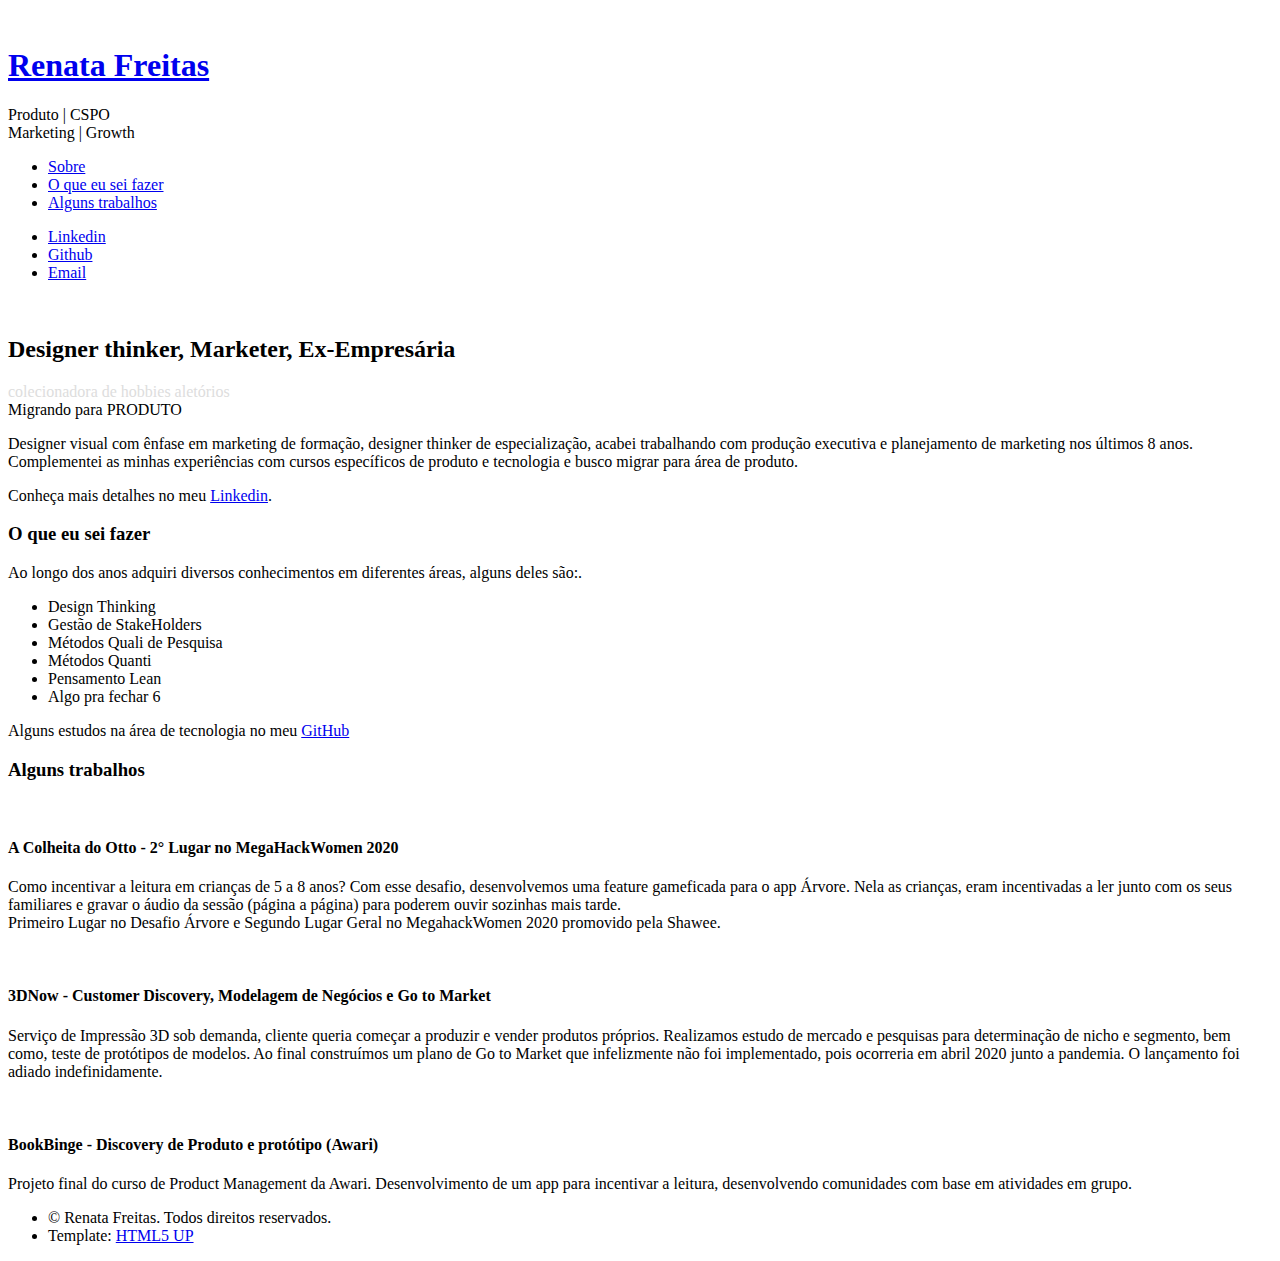
==== index.html @ d5bf0dd3 "Update index.html" ====
<!DOCTYPE HTML>
<!--
	Read Only by HTML5 UP
	html5up.net | @ajlkn
	Free for personal and commercial use under the CCA 3.0 license (html5up.net/license)
-->
<html>
	<head>
		<title>Renata de Freitas</title>
		<meta charset="utf-8" />
		<meta name="viewport" content="width=device-width, initial-scale=1, user-scalable=no" />
		<link rel="stylesheet" href="assets/css/main.css" />
	</head>
	<body class="is-preload">

		<!-- Header -->
			<section id="header">
				<header>
					<span class="image avatar"><img src="https://github.com/reldefreitas.png" alt="" /></span>
					<h1 id="logo"><a href="#">Renata Freitas</a></h1>
					<p>Produto | CSPO<br />
					Marketing | Growth</p>
				</header>
				<nav id="nav">
					<ul>
						<li><a href="#one" class="active">Sobre</a></li>
						<li><a href="#two">O que eu sei fazer</a></li>
						<li><a href="#three">Alguns trabalhos</a></li>
						<!-- <li><a href="#four">Contact</a></li> -->
					</ul>
				</nav>
				<footer>
					<ul class="icons">
						<li><a href="https://linkedin.com/in/reldefreitas" target="_blank" class="icon brands fa-linkedin"><span class="label">Linkedin</span></a></li>
						<li><a href="https://github.com/reldefreitas/" target="_blank" class="icon brands fa-github"><span class="label">Github</span></a></li>
						<li><a href="malito:relde.freitas@gmail.com" target="_blank" class="icon solid fa-envelope"><span class="label">Email</span></a></li>
					</ul>
				</footer>
			</section>

		<!-- Wrapper -->
			<div id="wrapper">

				<!-- Main -->
					<div id="main">

						<!-- One -->
							<section id="one">
								<div class="image main" data-position="center">
									<img src="images/banner.jpg" alt="" />
								</div>
								<div class="container">
									<header class="major">
										<h2>Designer thinker, Marketer, Ex-Empresária</h2>
										<p><span style="color:#ddd">colecionadora de hobbies aletórios</span></br />
											Migrando para PRODUTO</p>
									</header>
									<p>Designer visual com ênfase em marketing de formação, designer thinker de especialização, acabei trabalhando com produção executiva e planejamento de marketing nos últimos 8 anos. Complementei as minhas experiências com cursos específicos de produto e tecnologia e busco migrar para área de produto.</p>
									<p>Conheça mais detalhes no meu <a href="http://linkedin.com/in/reldefreitas" target="_blank">Linkedin</a>.</p>
								</div>
							</section>

						<!-- Two -->
							<section id="two">
								<div class="container">
									<h3>O que eu sei fazer</h3>
									<p>Ao longo dos anos adquiri diversos conhecimentos em diferentes áreas, alguns deles são:.</p>
									<ul class="feature-icons">
										<li class="icon solid fa-brain">Design Thinking</li>
										<li class="icon solid fa-code-branch">Gestão de StakeHolders</li>
										<li class="icon solid fa-clipboard">Métodos Quali de Pesquisa</li>
										<li class="icon solid fa-chart-pie">Métodos Quanti</li>
										<li class="icon solid fa-bolt">Pensamento Lean</li>
										<li class="icon solid fa-dragon">Algo pra fechar 6</li>
									</ul>
									<p>Alguns estudos na área de tecnologia no meu <a href="http://github.com/reldefreitas/" target="_blank">GitHub</a></p>
								</div>
							</section>

						<!-- Three -->
							<section id="three">
								<div class="container">
									<h3>Alguns trabalhos</h3>
									<div class="features">
										<article>
											<a href="#" class="image"><img src="https://miro.medium.com/max/700/1*858djyFNL7Uaw40QQmUwOg.png" alt="" /></a>
											<div class="inner">
												<h4>A Colheita do Otto - 2° Lugar no MegaHackWomen 2020</h4>
												<p>Como incentivar a leitura em crianças de 5 a 8 anos? Com esse desafio, desenvolvemos uma feature gameficada para o app Árvore. Nela as crianças, eram incentivadas a ler junto com os seus familiares e gravar o áudio da sessão (página a página) para poderem ouvir sozinhas mais tarde. <br />
												Primeiro Lugar no Desafio Árvore e Segundo Lugar Geral no MegahackWomen 2020 promovido pela Shawee.
												</p>
											</div>
										</article>
										<article>
											<a href="#" class="image"><img src="images/3dnow.png" alt="" /></a>
											<div class="inner">
												<h4>3DNow - Customer Discovery, Modelagem de Negócios e Go to Market</h4>
												<p>Serviço de Impressão 3D sob demanda, cliente queria começar a produzir e vender produtos próprios. Realizamos estudo de mercado e pesquisas para determinação de nicho e segmento, bem como, teste de protótipos de modelos. Ao final construímos um plano de Go to Market que infelizmente não foi implementado, pois ocorreria em abril 2020 junto a pandemia. O lançamento foi adiado indefinidamente.</p>
											</div>
										</article>
										<article>
											<a href="#" class="image"><img src="images/bookbinge.png" alt="" /></a>
											<div class="inner">
												<h4>BookBinge - Discovery de Produto e protótipo (Awari) </h4>
												<p>Projeto final do curso de Product Management da Awari. Desenvolvimento de um app para incentivar a leitura, desenvolvendo comunidades com base em atividades em grupo.</p>
											</div>
										</article>
									</div>
								</div>
							</section>

						<!-- Four -->
							<section id="four">
							</section>



					</div>

				<!-- Footer -->
					<section id="footer">
						<div class="container">
							<ul class="copyright">
								<li>&copy; Renata Freitas. Todos direitos reservados.</li><li>Template: <a href="http://html5up.net">HTML5 UP</a></li>
							</ul>
						</div>
					</section>

			</div>

		<!-- Scripts -->
			<script src="assets/js/jquery.min.js"></script>
			<script src="assets/js/jquery.scrollex.min.js"></script>
			<script src="assets/js/jquery.scrolly.min.js"></script>
			<script src="assets/js/browser.min.js"></script>
			<script src="assets/js/breakpoints.min.js"></script>
			<script src="assets/js/util.js"></script>
			<script src="assets/js/main.js"></script>

	</body>
</html>
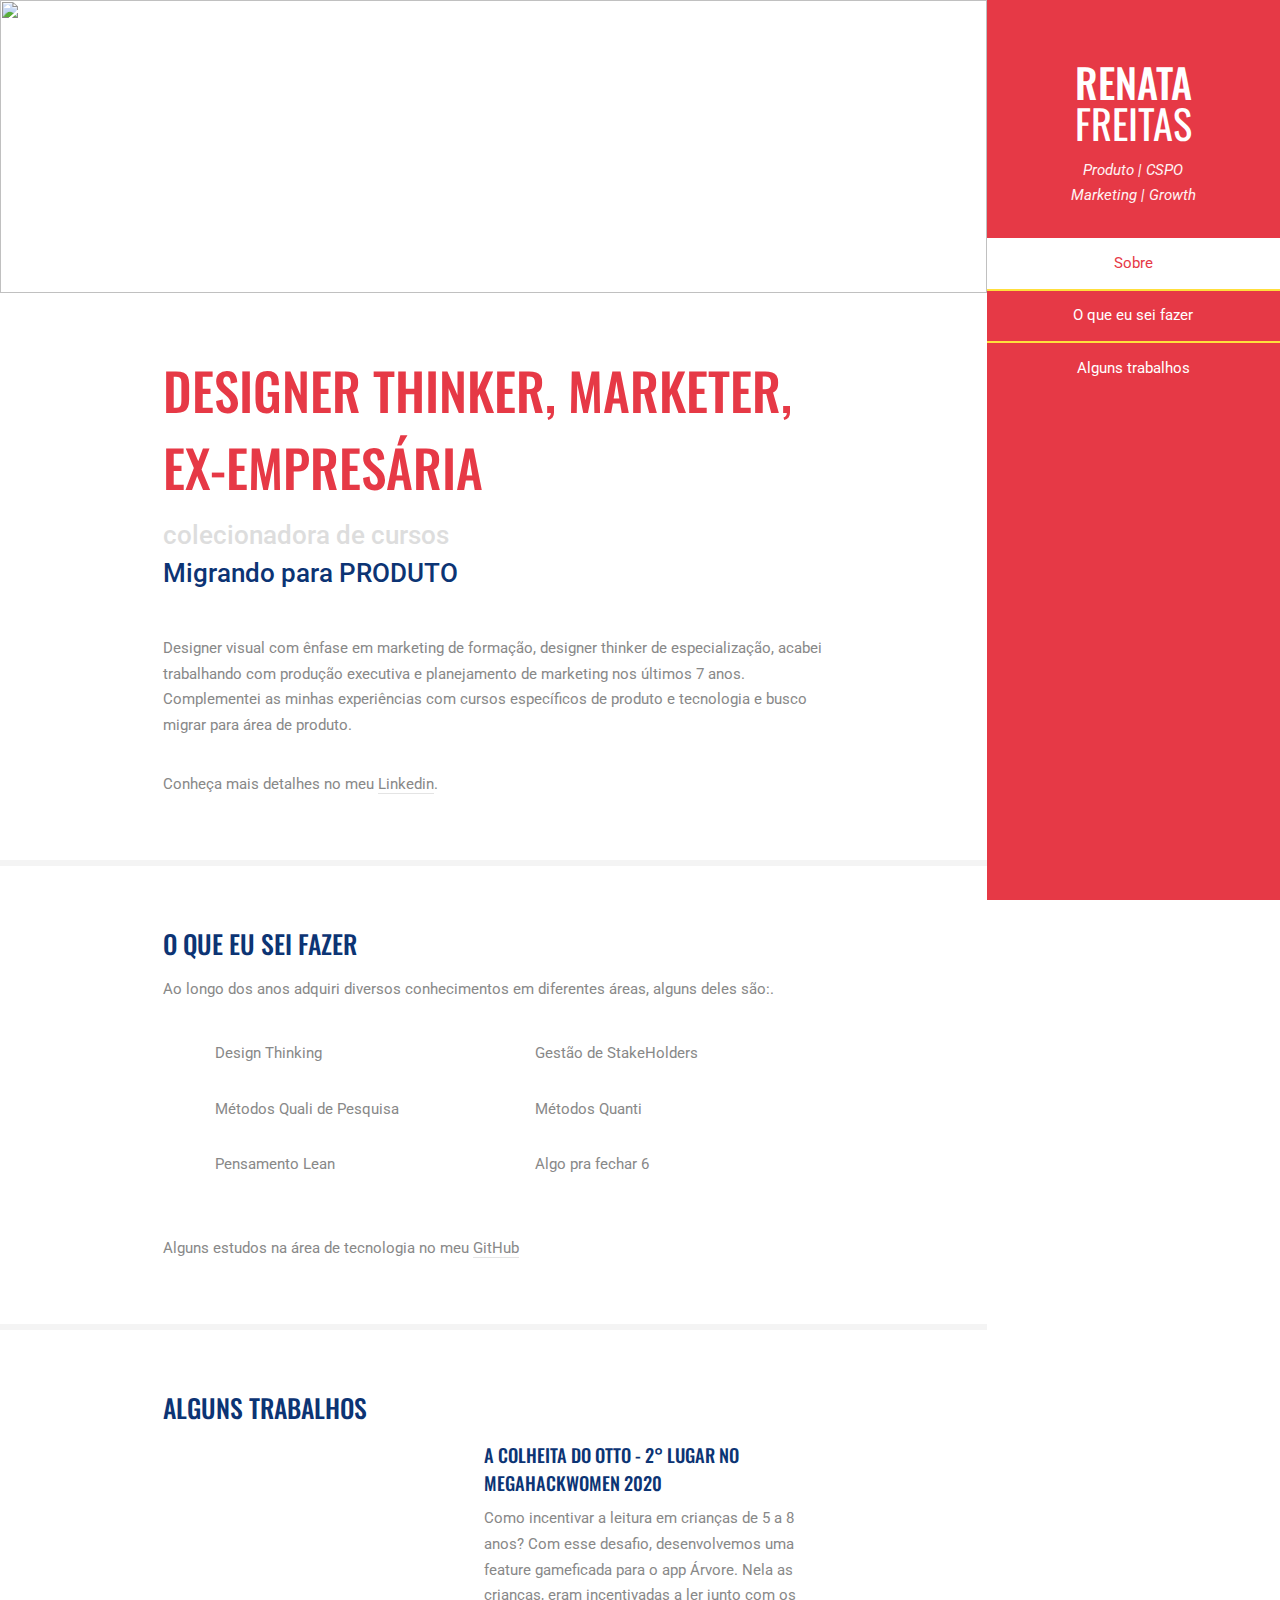
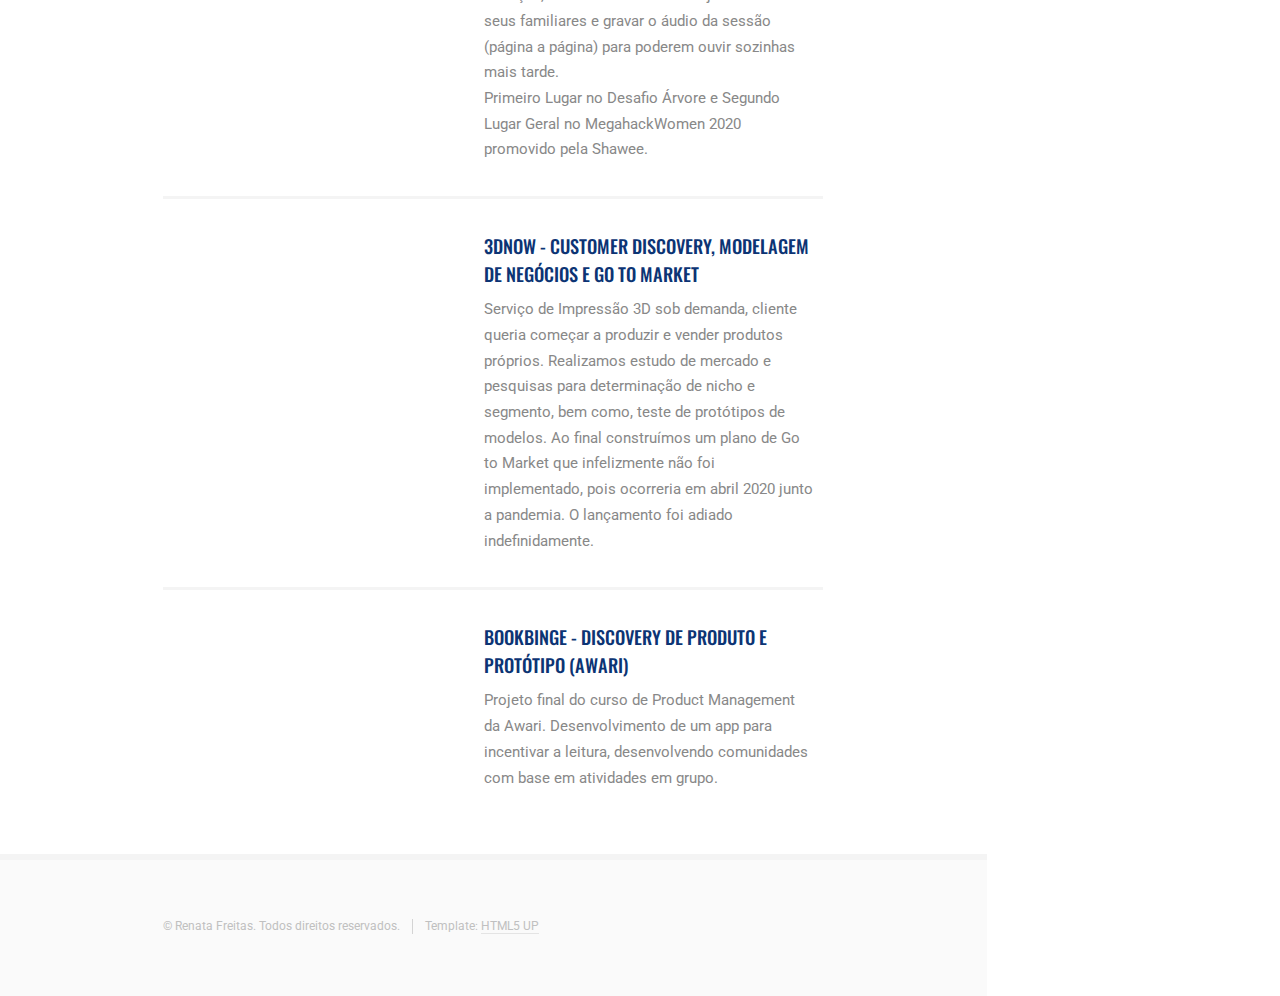
==== commit bf68a34f: "Typografia e Cores" ====
--- a/index.html
+++ b/index.html
@@ -17,7 +17,7 @@
 			<section id="header">
 				<header>
 					<span class="image avatar"><img src="https://github.com/reldefreitas.png" alt="" /></span>
-					<h1 id="logo"><a href="#">Renata Freitas</a></h1>
+					<h1 id="logo">Renata <span>Freitas</span></h1>
 					<p>Produto | CSPO<br />
 					Marketing | Growth</p>
 				</header>
@@ -52,10 +52,10 @@
 								<div class="container">
 									<header class="major">
 										<h2>Designer thinker, Marketer, Ex-Empresária</h2>
-										<p><span style="color:#ddd">colecionadora de hobbies aletórios</span></br />
+										<p><span>colecionadora de cursos</span></br />
 											Migrando para PRODUTO</p>
 									</header>
-									<p>Designer visual com ênfase em marketing de formação, designer thinker de especialização, acabei trabalhando com produção executiva e planejamento de marketing nos últimos 8 anos. Complementei as minhas experiências com cursos específicos de produto e tecnologia e busco migrar para área de produto.</p>
+									<p>Designer visual com ênfase em marketing de formação, designer thinker de especialização, acabei trabalhando com produção executiva e planejamento de marketing nos últimos 7 anos. Complementei as minhas experiências com cursos específicos de produto e tecnologia e busco migrar para área de produto.</p>
 									<p>Conheça mais detalhes no meu <a href="http://linkedin.com/in/reldefreitas" target="_blank">Linkedin</a>.</p>
 								</div>
 							</section>
--- a/assets/css/main.css
+++ b/assets/css/main.css
@@ -0,0 +1,3330 @@
+@import url("fontawesome-all.min.css");
+@import url('https://fonts.googleapis.com/css2?family=Roboto:ital,wght@0,400;0,500;1,400&display=swap');
+@import url('https://fonts.googleapis.com/css2?family=Oswald:wght@400;500&display=swap');
+
+/*
+	Read Only by HTML5 UP
+	html5up.net | @ajlkn
+	Free for personal and commercial use under the CCA 3.0 license (html5up.net/license)
+*/
+
+html, body, div, span, applet, object,
+iframe, h1, h2, h3, h4, h5, h6, p, blockquote,
+pre, a, abbr, acronym, address, big, cite,
+code, del, dfn, em, img, ins, kbd, q, s, samp,
+small, strike, strong, sub, sup, tt, var, b,
+u, i, center, dl, dt, dd, ol, ul, li, fieldset,
+form, label, legend, table, caption, tbody,
+tfoot, thead, tr, th, td, article, aside,
+canvas, details, embed, figure, figcaption,
+footer, header, hgroup, menu, nav, output, ruby,
+section, summary, time, mark, audio, video {
+	margin: 0;
+	padding: 0;
+	border: 0;
+	font-size: 100%;
+	font: inherit;
+	vertical-align: baseline;}
+
+article, aside, details, figcaption, figure,
+footer, header, hgroup, menu, nav, section {
+	display: block;}
+
+body {
+	line-height: 1;
+}
+
+ol, ul {
+	list-style: none;
+}
+
+blockquote, q {
+	quotes: none;
+}
+
+	blockquote:before, blockquote:after, q:before, q:after {
+		content: '';
+		content: none;
+	}
+
+table {
+	border-collapse: collapse;
+	border-spacing: 0;
+}
+
+body {
+	-webkit-text-size-adjust: none;
+}
+
+mark {
+	background-color: transparent;
+	color: inherit;
+}
+
+input::-moz-focus-inner {
+	border: 0;
+	padding: 0;
+}
+
+input, select, textarea {
+	-moz-appearance: none;
+	-webkit-appearance: none;
+	-ms-appearance: none;
+	appearance: none;
+}
+
+/* Basic */
+
+	html {
+		box-sizing: border-box;
+	}
+
+	*, *:before, *:after {
+		box-sizing: inherit;
+	}
+
+	body {
+		background: #fff;
+	}
+
+		body.is-preload *, body.is-preload *:before, body.is-preload *:after {
+			-moz-animation: none !important;
+			-webkit-animation: none !important;
+			-ms-animation: none !important;
+			animation: none !important;
+			-moz-transition: none !important;
+			-webkit-transition: none !important;
+			-ms-transition: none !important;
+			transition: none !important;
+		}
+
+	body, input, select, textarea {
+		color: #888;
+		font-family: "Roboto", sans-serif;
+		font-size: 16pt;
+		font-weight: 400;
+		line-height: 1.75em;
+	}
+
+	a {
+		-moz-transition: color 0.2s ease-in-out, border-color 0.2s ease-in-out;
+		-webkit-transition: color 0.2s ease-in-out, border-color 0.2s ease-in-out;
+		-ms-transition: color 0.2s ease-in-out, border-color 0.2s ease-in-out;
+		transition: color 0.2s ease-in-out, border-color 0.2s ease-in-out;
+		border-bottom: solid 1px #e4e4e4;
+		color: inherit;
+		text-decoration: none;
+	}
+
+		a:hover {
+			border-bottom-color: transparent;
+			color: #E63946 !important;
+		}
+
+	strong, b {
+		color: #777;
+		font-weight: 500;
+	}
+
+	em, i {
+		font-style: italic;
+	}
+
+	p {
+		margin: 0 0 2.25em 0;
+	}
+
+	h1, h2, h3, h4, h5, h6 {
+		color: #0C3474;
+		font-family: 'Oswald', sans-serif;
+		font-weight: 500;
+		text-transform: uppercase;
+		line-height: 1em;
+		margin: 0 0 0.5625em 0;
+	}
+
+		h1 a, h2 a, h3 a, h4 a, h5 a, h6 a {
+			border: 0;
+			color: inherit;
+			text-decoration: none;
+		}
+
+	h2 {
+		font-size: 2em;
+		line-height: 1.5em;
+	}
+
+	h3 {
+		font-size: 1.75em;
+		line-height: 1.5em;
+	}
+
+	h4 {
+		font-size: 1.25em;
+		line-height: 1.5em;
+	}
+
+	h5 {
+		font-size: 0.9em;
+		line-height: 1.5em;
+	}
+
+	h6 {
+		font-size: 0.7em;
+		line-height: 1.5em;
+	}
+
+	sub {
+		font-size: 0.8em;
+		position: relative;
+		top: 0.5em;
+	}
+
+	sup {
+		font-size: 0.8em;
+		position: relative;
+		top: -0.5em;
+	}
+
+	hr {
+		border: 0;
+		border-bottom: solid 2px #f4f4f4;
+		margin: 2.25em 0;
+	}
+
+		hr.major {
+			margin: 3.375em 0;
+		}
+
+	blockquote {
+		border-left: solid 8px #e4e4e4;
+		font-style: italic;
+		margin: 0 0 2.25em 0;
+		padding: 0.5em 0 0.5em 2em;
+	}
+
+	code {
+		background: #555;
+		border-radius: 5px;
+		color: #fff;
+		font-family: "Source Code Pro", monospace;
+		font-size: 0.9em;
+		margin: 0 0.25em;
+		padding: 0.25em 0.65em;
+	}
+
+	pre {
+		font-family: "Source Code Pro", monospace;
+		font-size: 0.9em;
+		margin: 0 0 2.25em 0;
+	}
+
+		pre code {
+			-webkit-overflow-scrolling: touch;
+			display: block;
+			line-height: 1.5em;
+			overflow-x: auto;
+			padding: 1em 1.5em;
+		}
+
+	.align-left {
+		text-align: left;
+	}
+
+	.align-center {
+		text-align: center;
+	}
+
+	.align-right {
+		text-align: right;
+	}
+
+/* Row */
+
+	.row {
+		display: flex;
+		flex-wrap: wrap;
+		box-sizing: border-box;
+		align-items: stretch;
+	}
+
+		.row > * {
+			box-sizing: border-box;
+		}
+
+		.row.gtr-uniform > * > :last-child {
+			margin-bottom: 0;
+		}
+
+		.row.aln-left {
+			justify-content: flex-start;
+		}
+
+		.row.aln-center {
+			justify-content: center;
+		}
+
+		.row.aln-right {
+			justify-content: flex-end;
+		}
+
+		.row.aln-top {
+			align-items: flex-start;
+		}
+
+		.row.aln-middle {
+			align-items: center;
+		}
+
+		.row.aln-bottom {
+			align-items: flex-end;
+		}
+
+		.row > .imp {
+			order: -1;
+		}
+
+		.row > .col-1 {
+			width: 8.33333%;
+		}
+
+		.row > .off-1 {
+			margin-left: 8.33333%;
+		}
+
+		.row > .col-2 {
+			width: 16.66667%;
+		}
+
+		.row > .off-2 {
+			margin-left: 16.66667%;
+		}
+
+		.row > .col-3 {
+			width: 25%;
+		}
+
+		.row > .off-3 {
+			margin-left: 25%;
+		}
+
+		.row > .col-4 {
+			width: 33.33333%;
+		}
+
+		.row > .off-4 {
+			margin-left: 33.33333%;
+		}
+
+		.row > .col-5 {
+			width: 41.66667%;
+		}
+
+		.row > .off-5 {
+			margin-left: 41.66667%;
+		}
+
+		.row > .col-6 {
+			width: 50%;
+		}
+
+		.row > .off-6 {
+			margin-left: 50%;
+		}
+
+		.row > .col-7 {
+			width: 58.33333%;
+		}
+
+		.row > .off-7 {
+			margin-left: 58.33333%;
+		}
+
+		.row > .col-8 {
+			width: 66.66667%;
+		}
+
+		.row > .off-8 {
+			margin-left: 66.66667%;
+		}
+
+		.row > .col-9 {
+			width: 75%;
+		}
+
+		.row > .off-9 {
+			margin-left: 75%;
+		}
+
+		.row > .col-10 {
+			width: 83.33333%;
+		}
+
+		.row > .off-10 {
+			margin-left: 83.33333%;
+		}
+
+		.row > .col-11 {
+			width: 91.66667%;
+		}
+
+		.row > .off-11 {
+			margin-left: 91.66667%;
+		}
+
+		.row > .col-12 {
+			width: 100%;
+		}
+
+		.row > .off-12 {
+			margin-left: 100%;
+		}
+
+		.row.gtr-0 {
+			margin-top: 0;
+			margin-left: 0em;
+		}
+
+			.row.gtr-0 > * {
+				padding: 0 0 0 0em;
+			}
+
+			.row.gtr-0.gtr-uniform {
+				margin-top: 0em;
+			}
+
+				.row.gtr-0.gtr-uniform > * {
+					padding-top: 0em;
+				}
+
+		.row.gtr-25 {
+			margin-top: 0;
+			margin-left: -0.5em;
+		}
+
+			.row.gtr-25 > * {
+				padding: 0 0 0 0.5em;
+			}
+
+			.row.gtr-25.gtr-uniform {
+				margin-top: -0.5em;
+			}
+
+				.row.gtr-25.gtr-uniform > * {
+					padding-top: 0.5em;
+				}
+
+		.row.gtr-50 {
+			margin-top: 0;
+			margin-left: -1em;
+		}
+
+			.row.gtr-50 > * {
+				padding: 0 0 0 1em;
+			}
+
+			.row.gtr-50.gtr-uniform {
+				margin-top: -1em;
+			}
+
+				.row.gtr-50.gtr-uniform > * {
+					padding-top: 1em;
+				}
+
+		.row {
+			margin-top: 0;
+			margin-left: -2em;
+		}
+
+			.row > * {
+				padding: 0 0 0 2em;
+			}
+
+			.row.gtr-uniform {
+				margin-top: -2em;
+			}
+
+				.row.gtr-uniform > * {
+					padding-top: 2em;
+				}
+
+		.row.gtr-150 {
+			margin-top: 0;
+			margin-left: -3em;
+		}
+
+			.row.gtr-150 > * {
+				padding: 0 0 0 3em;
+			}
+
+			.row.gtr-150.gtr-uniform {
+				margin-top: -3em;
+			}
+
+				.row.gtr-150.gtr-uniform > * {
+					padding-top: 3em;
+				}
+
+		.row.gtr-200 {
+			margin-top: 0;
+			margin-left: -4em;
+		}
+
+			.row.gtr-200 > * {
+				padding: 0 0 0 4em;
+			}
+
+			.row.gtr-200.gtr-uniform {
+				margin-top: -4em;
+			}
+
+				.row.gtr-200.gtr-uniform > * {
+					padding-top: 4em;
+				}
+
+		@media screen and (max-width: 1680px) {
+
+			.row {
+				display: flex;
+				flex-wrap: wrap;
+				box-sizing: border-box;
+				align-items: stretch;
+			}
+
+				.row > * {
+					box-sizing: border-box;
+				}
+
+				.row.gtr-uniform > * > :last-child {
+					margin-bottom: 0;
+				}
+
+				.row.aln-left {
+					justify-content: flex-start;
+				}
+
+				.row.aln-center {
+					justify-content: center;
+				}
+
+				.row.aln-right {
+					justify-content: flex-end;
+				}
+
+				.row.aln-top {
+					align-items: flex-start;
+				}
+
+				.row.aln-middle {
+					align-items: center;
+				}
+
+				.row.aln-bottom {
+					align-items: flex-end;
+				}
+
+				.row > .imp-xlarge {
+					order: -1;
+				}
+
+				.row > .col-1-xlarge {
+					width: 8.33333%;
+				}
+
+				.row > .off-1-xlarge {
+					margin-left: 8.33333%;
+				}
+
+				.row > .col-2-xlarge {
+					width: 16.66667%;
+				}
+
+				.row > .off-2-xlarge {
+					margin-left: 16.66667%;
+				}
+
+				.row > .col-3-xlarge {
+					width: 25%;
+				}
+
+				.row > .off-3-xlarge {
+					margin-left: 25%;
+				}
+
+				.row > .col-4-xlarge {
+					width: 33.33333%;
+				}
+
+				.row > .off-4-xlarge {
+					margin-left: 33.33333%;
+				}
+
+				.row > .col-5-xlarge {
+					width: 41.66667%;
+				}
+
+				.row > .off-5-xlarge {
+					margin-left: 41.66667%;
+				}
+
+				.row > .col-6-xlarge {
+					width: 50%;
+				}
+
+				.row > .off-6-xlarge {
+					margin-left: 50%;
+				}
+
+				.row > .col-7-xlarge {
+					width: 58.33333%;
+				}
+
+				.row > .off-7-xlarge {
+					margin-left: 58.33333%;
+				}
+
+				.row > .col-8-xlarge {
+					width: 66.66667%;
+				}
+
+				.row > .off-8-xlarge {
+					margin-left: 66.66667%;
+				}
+
+				.row > .col-9-xlarge {
+					width: 75%;
+				}
+
+				.row > .off-9-xlarge {
+					margin-left: 75%;
+				}
+
+				.row > .col-10-xlarge {
+					width: 83.33333%;
+				}
+
+				.row > .off-10-xlarge {
+					margin-left: 83.33333%;
+				}
+
+				.row > .col-11-xlarge {
+					width: 91.66667%;
+				}
+
+				.row > .off-11-xlarge {
+					margin-left: 91.66667%;
+				}
+
+				.row > .col-12-xlarge {
+					width: 100%;
+				}
+
+				.row > .off-12-xlarge {
+					margin-left: 100%;
+				}
+
+				.row.gtr-0 {
+					margin-top: 0;
+					margin-left: 0em;
+				}
+
+					.row.gtr-0 > * {
+						padding: 0 0 0 0em;
+					}
+
+					.row.gtr-0.gtr-uniform {
+						margin-top: 0em;
+					}
+
+						.row.gtr-0.gtr-uniform > * {
+							padding-top: 0em;
+						}
+
+				.row.gtr-25 {
+					margin-top: 0;
+					margin-left: -0.5em;
+				}
+
+					.row.gtr-25 > * {
+						padding: 0 0 0 0.5em;
+					}
+
+					.row.gtr-25.gtr-uniform {
+						margin-top: -0.5em;
+					}
+
+						.row.gtr-25.gtr-uniform > * {
+							padding-top: 0.5em;
+						}
+
+				.row.gtr-50 {
+					margin-top: 0;
+					margin-left: -1em;
+				}
+
+					.row.gtr-50 > * {
+						padding: 0 0 0 1em;
+					}
+
+					.row.gtr-50.gtr-uniform {
+						margin-top: -1em;
+					}
+
+						.row.gtr-50.gtr-uniform > * {
+							padding-top: 1em;
+						}
+
+				.row {
+					margin-top: 0;
+					margin-left: -2em;
+				}
+
+					.row > * {
+						padding: 0 0 0 2em;
+					}
+
+					.row.gtr-uniform {
+						margin-top: -2em;
+					}
+
+						.row.gtr-uniform > * {
+							padding-top: 2em;
+						}
+
+				.row.gtr-150 {
+					margin-top: 0;
+					margin-left: -3em;
+				}
+
+					.row.gtr-150 > * {
+						padding: 0 0 0 3em;
+					}
+
+					.row.gtr-150.gtr-uniform {
+						margin-top: -3em;
+					}
+
+						.row.gtr-150.gtr-uniform > * {
+							padding-top: 3em;
+						}
+
+				.row.gtr-200 {
+					margin-top: 0;
+					margin-left: -4em;
+				}
+
+					.row.gtr-200 > * {
+						padding: 0 0 0 4em;
+					}
+
+					.row.gtr-200.gtr-uniform {
+						margin-top: -4em;
+					}
+
+						.row.gtr-200.gtr-uniform > * {
+							padding-top: 4em;
+						}
+
+		}
+
+		@media screen and (max-width: 1280px) {
+
+			.row {
+				display: flex;
+				flex-wrap: wrap;
+				box-sizing: border-box;
+				align-items: stretch;
+			}
+
+				.row > * {
+					box-sizing: border-box;
+				}
+
+				.row.gtr-uniform > * > :last-child {
+					margin-bottom: 0;
+				}
+
+				.row.aln-left {
+					justify-content: flex-start;
+				}
+
+				.row.aln-center {
+					justify-content: center;
+				}
+
+				.row.aln-right {
+					justify-content: flex-end;
+				}
+
+				.row.aln-top {
+					align-items: flex-start;
+				}
+
+				.row.aln-middle {
+					align-items: center;
+				}
+
+				.row.aln-bottom {
+					align-items: flex-end;
+				}
+
+				.row > .imp-large {
+					order: -1;
+				}
+
+				.row > .col-1-large {
+					width: 8.33333%;
+				}
+
+				.row > .off-1-large {
+					margin-left: 8.33333%;
+				}
+
+				.row > .col-2-large {
+					width: 16.66667%;
+				}
+
+				.row > .off-2-large {
+					margin-left: 16.66667%;
+				}
+
+				.row > .col-3-large {
+					width: 25%;
+				}
+
+				.row > .off-3-large {
+					margin-left: 25%;
+				}
+
+				.row > .col-4-large {
+					width: 33.33333%;
+				}
+
+				.row > .off-4-large {
+					margin-left: 33.33333%;
+				}
+
+				.row > .col-5-large {
+					width: 41.66667%;
+				}
+
+				.row > .off-5-large {
+					margin-left: 41.66667%;
+				}
+
+				.row > .col-6-large {
+					width: 50%;
+				}
+
+				.row > .off-6-large {
+					margin-left: 50%;
+				}
+
+				.row > .col-7-large {
+					width: 58.33333%;
+				}
+
+				.row > .off-7-large {
+					margin-left: 58.33333%;
+				}
+
+				.row > .col-8-large {
+					width: 66.66667%;
+				}
+
+				.row > .off-8-large {
+					margin-left: 66.66667%;
+				}
+
+				.row > .col-9-large {
+					width: 75%;
+				}
+
+				.row > .off-9-large {
+					margin-left: 75%;
+				}
+
+				.row > .col-10-large {
+					width: 83.33333%;
+				}
+
+				.row > .off-10-large {
+					margin-left: 83.33333%;
+				}
+
+				.row > .col-11-large {
+					width: 91.66667%;
+				}
+
+				.row > .off-11-large {
+					margin-left: 91.66667%;
+				}
+
+				.row > .col-12-large {
+					width: 100%;
+				}
+
+				.row > .off-12-large {
+					margin-left: 100%;
+				}
+
+				.row.gtr-0 {
+					margin-top: 0;
+					margin-left: 0em;
+				}
+
+					.row.gtr-0 > * {
+						padding: 0 0 0 0em;
+					}
+
+					.row.gtr-0.gtr-uniform {
+						margin-top: 0em;
+					}
+
+						.row.gtr-0.gtr-uniform > * {
+							padding-top: 0em;
+						}
+
+				.row.gtr-25 {
+					margin-top: 0;
+					margin-left: -0.375em;
+				}
+
+					.row.gtr-25 > * {
+						padding: 0 0 0 0.375em;
+					}
+
+					.row.gtr-25.gtr-uniform {
+						margin-top: -0.375em;
+					}
+
+						.row.gtr-25.gtr-uniform > * {
+							padding-top: 0.375em;
+						}
+
+				.row.gtr-50 {
+					margin-top: 0;
+					margin-left: -0.75em;
+				}
+
+					.row.gtr-50 > * {
+						padding: 0 0 0 0.75em;
+					}
+
+					.row.gtr-50.gtr-uniform {
+						margin-top: -0.75em;
+					}
+
+						.row.gtr-50.gtr-uniform > * {
+							padding-top: 0.75em;
+						}
+
+				.row {
+					margin-top: 0;
+					margin-left: -1.5em;
+				}
+
+					.row > * {
+						padding: 0 0 0 1.5em;
+					}
+
+					.row.gtr-uniform {
+						margin-top: -1.5em;
+					}
+
+						.row.gtr-uniform > * {
+							padding-top: 1.5em;
+						}
+
+				.row.gtr-150 {
+					margin-top: 0;
+					margin-left: -2.25em;
+				}
+
+					.row.gtr-150 > * {
+						padding: 0 0 0 2.25em;
+					}
+
+					.row.gtr-150.gtr-uniform {
+						margin-top: -2.25em;
+					}
+
+						.row.gtr-150.gtr-uniform > * {
+							padding-top: 2.25em;
+						}
+
+				.row.gtr-200 {
+					margin-top: 0;
+					margin-left: -3em;
+				}
+
+					.row.gtr-200 > * {
+						padding: 0 0 0 3em;
+					}
+
+					.row.gtr-200.gtr-uniform {
+						margin-top: -3em;
+					}
+
+						.row.gtr-200.gtr-uniform > * {
+							padding-top: 3em;
+						}
+
+		}
+
+		@media screen and (max-width: 1024px) {
+
+			.row {
+				display: flex;
+				flex-wrap: wrap;
+				box-sizing: border-box;
+				align-items: stretch;
+			}
+
+				.row > * {
+					box-sizing: border-box;
+				}
+
+				.row.gtr-uniform > * > :last-child {
+					margin-bottom: 0;
+				}
+
+				.row.aln-left {
+					justify-content: flex-start;
+				}
+
+				.row.aln-center {
+					justify-content: center;
+				}
+
+				.row.aln-right {
+					justify-content: flex-end;
+				}
+
+				.row.aln-top {
+					align-items: flex-start;
+				}
+
+				.row.aln-middle {
+					align-items: center;
+				}
+
+				.row.aln-bottom {
+					align-items: flex-end;
+				}
+
+				.row > .imp-medium {
+					order: -1;
+				}
+
+				.row > .col-1-medium {
+					width: 8.33333%;
+				}
+
+				.row > .off-1-medium {
+					margin-left: 8.33333%;
+				}
+
+				.row > .col-2-medium {
+					width: 16.66667%;
+				}
+
+				.row > .off-2-medium {
+					margin-left: 16.66667%;
+				}
+
+				.row > .col-3-medium {
+					width: 25%;
+				}
+
+				.row > .off-3-medium {
+					margin-left: 25%;
+				}
+
+				.row > .col-4-medium {
+					width: 33.33333%;
+				}
+
+				.row > .off-4-medium {
+					margin-left: 33.33333%;
+				}
+
+				.row > .col-5-medium {
+					width: 41.66667%;
+				}
+
+				.row > .off-5-medium {
+					margin-left: 41.66667%;
+				}
+
+				.row > .col-6-medium {
+					width: 50%;
+				}
+
+				.row > .off-6-medium {
+					margin-left: 50%;
+				}
+
+				.row > .col-7-medium {
+					width: 58.33333%;
+				}
+
+				.row > .off-7-medium {
+					margin-left: 58.33333%;
+				}
+
+				.row > .col-8-medium {
+					width: 66.66667%;
+				}
+
+				.row > .off-8-medium {
+					margin-left: 66.66667%;
+				}
+
+				.row > .col-9-medium {
+					width: 75%;
+				}
+
+				.row > .off-9-medium {
+					margin-left: 75%;
+				}
+
+				.row > .col-10-medium {
+					width: 83.33333%;
+				}
+
+				.row > .off-10-medium {
+					margin-left: 83.33333%;
+				}
+
+				.row > .col-11-medium {
+					width: 91.66667%;
+				}
+
+				.row > .off-11-medium {
+					margin-left: 91.66667%;
+				}
+
+				.row > .col-12-medium {
+					width: 100%;
+				}
+
+				.row > .off-12-medium {
+					margin-left: 100%;
+				}
+
+				.row.gtr-0 {
+					margin-top: 0;
+					margin-left: 0em;
+				}
+
+					.row.gtr-0 > * {
+						padding: 0 0 0 0em;
+					}
+
+					.row.gtr-0.gtr-uniform {
+						margin-top: 0em;
+					}
+
+						.row.gtr-0.gtr-uniform > * {
+							padding-top: 0em;
+						}
+
+				.row.gtr-25 {
+					margin-top: 0;
+					margin-left: -0.375em;
+				}
+
+					.row.gtr-25 > * {
+						padding: 0 0 0 0.375em;
+					}
+
+					.row.gtr-25.gtr-uniform {
+						margin-top: -0.375em;
+					}
+
+						.row.gtr-25.gtr-uniform > * {
+							padding-top: 0.375em;
+						}
+
+				.row.gtr-50 {
+					margin-top: 0;
+					margin-left: -0.75em;
+				}
+
+					.row.gtr-50 > * {
+						padding: 0 0 0 0.75em;
+					}
+
+					.row.gtr-50.gtr-uniform {
+						margin-top: -0.75em;
+					}
+
+						.row.gtr-50.gtr-uniform > * {
+							padding-top: 0.75em;
+						}
+
+				.row {
+					margin-top: 0;
+					margin-left: -1.5em;
+				}
+
+					.row > * {
+						padding: 0 0 0 1.5em;
+					}
+
+					.row.gtr-uniform {
+						margin-top: -1.5em;
+					}
+
+						.row.gtr-uniform > * {
+							padding-top: 1.5em;
+						}
+
+				.row.gtr-150 {
+					margin-top: 0;
+					margin-left: -2.25em;
+				}
+
+					.row.gtr-150 > * {
+						padding: 0 0 0 2.25em;
+					}
+
+					.row.gtr-150.gtr-uniform {
+						margin-top: -2.25em;
+					}
+
+						.row.gtr-150.gtr-uniform > * {
+							padding-top: 2.25em;
+						}
+
+				.row.gtr-200 {
+					margin-top: 0;
+					margin-left: -3em;
+				}
+
+					.row.gtr-200 > * {
+						padding: 0 0 0 3em;
+					}
+
+					.row.gtr-200.gtr-uniform {
+						margin-top: -3em;
+					}
+
+						.row.gtr-200.gtr-uniform > * {
+							padding-top: 3em;
+						}
+
+		}
+
+		@media screen and (max-width: 736px) {
+
+			.row {
+				display: flex;
+				flex-wrap: wrap;
+				box-sizing: border-box;
+				align-items: stretch;
+			}
+
+				.row > * {
+					box-sizing: border-box;
+				}
+
+				.row.gtr-uniform > * > :last-child {
+					margin-bottom: 0;
+				}
+
+				.row.aln-left {
+					justify-content: flex-start;
+				}
+
+				.row.aln-center {
+					justify-content: center;
+				}
+
+				.row.aln-right {
+					justify-content: flex-end;
+				}
+
+				.row.aln-top {
+					align-items: flex-start;
+				}
+
+				.row.aln-middle {
+					align-items: center;
+				}
+
+				.row.aln-bottom {
+					align-items: flex-end;
+				}
+
+				.row > .imp-small {
+					order: -1;
+				}
+
+				.row > .col-1-small {
+					width: 8.33333%;
+				}
+
+				.row > .off-1-small {
+					margin-left: 8.33333%;
+				}
+
+				.row > .col-2-small {
+					width: 16.66667%;
+				}
+
+				.row > .off-2-small {
+					margin-left: 16.66667%;
+				}
+
+				.row > .col-3-small {
+					width: 25%;
+				}
+
+				.row > .off-3-small {
+					margin-left: 25%;
+				}
+
+				.row > .col-4-small {
+					width: 33.33333%;
+				}
+
+				.row > .off-4-small {
+					margin-left: 33.33333%;
+				}
+
+				.row > .col-5-small {
+					width: 41.66667%;
+				}
+
+				.row > .off-5-small {
+					margin-left: 41.66667%;
+				}
+
+				.row > .col-6-small {
+					width: 50%;
+				}
+
+				.row > .off-6-small {
+					margin-left: 50%;
+				}
+
+				.row > .col-7-small {
+					width: 58.33333%;
+				}
+
+				.row > .off-7-small {
+					margin-left: 58.33333%;
+				}
+
+				.row > .col-8-small {
+					width: 66.66667%;
+				}
+
+				.row > .off-8-small {
+					margin-left: 66.66667%;
+				}
+
+				.row > .col-9-small {
+					width: 75%;
+				}
+
+				.row > .off-9-small {
+					margin-left: 75%;
+				}
+
+				.row > .col-10-small {
+					width: 83.33333%;
+				}
+
+				.row > .off-10-small {
+					margin-left: 83.33333%;
+				}
+
+				.row > .col-11-small {
+					width: 91.66667%;
+				}
+
+				.row > .off-11-small {
+					margin-left: 91.66667%;
+				}
+
+				.row > .col-12-small {
+					width: 100%;
+				}
+
+				.row > .off-12-small {
+					margin-left: 100%;
+				}
+
+				.row.gtr-0 {
+					margin-top: 0;
+					margin-left: 0em;
+				}
+
+					.row.gtr-0 > * {
+						padding: 0 0 0 0em;
+					}
+
+					.row.gtr-0.gtr-uniform {
+						margin-top: 0em;
+					}
+
+						.row.gtr-0.gtr-uniform > * {
+							padding-top: 0em;
+						}
+
+				.row.gtr-25 {
+					margin-top: 0;
+					margin-left: -0.3125em;
+				}
+
+					.row.gtr-25 > * {
+						padding: 0 0 0 0.3125em;
+					}
+
+					.row.gtr-25.gtr-uniform {
+						margin-top: -0.3125em;
+					}
+
+						.row.gtr-25.gtr-uniform > * {
+							padding-top: 0.3125em;
+						}
+
+				.row.gtr-50 {
+					margin-top: 0;
+					margin-left: -0.625em;
+				}
+
+					.row.gtr-50 > * {
+						padding: 0 0 0 0.625em;
+					}
+
+					.row.gtr-50.gtr-uniform {
+						margin-top: -0.625em;
+					}
+
+						.row.gtr-50.gtr-uniform > * {
+							padding-top: 0.625em;
+						}
+
+				.row {
+					margin-top: 0;
+					margin-left: -1.25em;
+				}
+
+					.row > * {
+						padding: 0 0 0 1.25em;
+					}
+
+					.row.gtr-uniform {
+						margin-top: -1.25em;
+					}
+
+						.row.gtr-uniform > * {
+							padding-top: 1.25em;
+						}
+
+				.row.gtr-150 {
+					margin-top: 0;
+					margin-left: -1.875em;
+				}
+
+					.row.gtr-150 > * {
+						padding: 0 0 0 1.875em;
+					}
+
+					.row.gtr-150.gtr-uniform {
+						margin-top: -1.875em;
+					}
+
+						.row.gtr-150.gtr-uniform > * {
+							padding-top: 1.875em;
+						}
+
+				.row.gtr-200 {
+					margin-top: 0;
+					margin-left: -2.5em;
+				}
+
+					.row.gtr-200 > * {
+						padding: 0 0 0 2.5em;
+					}
+
+					.row.gtr-200.gtr-uniform {
+						margin-top: -2.5em;
+					}
+
+						.row.gtr-200.gtr-uniform > * {
+							padding-top: 2.5em;
+						}
+
+		}
+
+		@media screen and (max-width: 480px) {
+
+			.row {
+				display: flex;
+				flex-wrap: wrap;
+				box-sizing: border-box;
+				align-items: stretch;
+			}
+
+				.row > * {
+					box-sizing: border-box;
+				}
+
+				.row.gtr-uniform > * > :last-child {
+					margin-bottom: 0;
+				}
+
+				.row.aln-left {
+					justify-content: flex-start;
+				}
+
+				.row.aln-center {
+					justify-content: center;
+				}
+
+				.row.aln-right {
+					justify-content: flex-end;
+				}
+
+				.row.aln-top {
+					align-items: flex-start;
+				}
+
+				.row.aln-middle {
+					align-items: center;
+				}
+
+				.row.aln-bottom {
+					align-items: flex-end;
+				}
+
+				.row > .imp-xsmall {
+					order: -1;
+				}
+
+				.row > .col-1-xsmall {
+					width: 8.33333%;
+				}
+
+				.row > .off-1-xsmall {
+					margin-left: 8.33333%;
+				}
+
+				.row > .col-2-xsmall {
+					width: 16.66667%;
+				}
+
+				.row > .off-2-xsmall {
+					margin-left: 16.66667%;
+				}
+
+				.row > .col-3-xsmall {
+					width: 25%;
+				}
+
+				.row > .off-3-xsmall {
+					margin-left: 25%;
+				}
+
+				.row > .col-4-xsmall {
+					width: 33.33333%;
+				}
+
+				.row > .off-4-xsmall {
+					margin-left: 33.33333%;
+				}
+
+				.row > .col-5-xsmall {
+					width: 41.66667%;
+				}
+
+				.row > .off-5-xsmall {
+					margin-left: 41.66667%;
+				}
+
+				.row > .col-6-xsmall {
+					width: 50%;
+				}
+
+				.row > .off-6-xsmall {
+					margin-left: 50%;
+				}
+
+				.row > .col-7-xsmall {
+					width: 58.33333%;
+				}
+
+				.row > .off-7-xsmall {
+					margin-left: 58.33333%;
+				}
+
+				.row > .col-8-xsmall {
+					width: 66.66667%;
+				}
+
+				.row > .off-8-xsmall {
+					margin-left: 66.66667%;
+				}
+
+				.row > .col-9-xsmall {
+					width: 75%;
+				}
+
+				.row > .off-9-xsmall {
+					margin-left: 75%;
+				}
+
+				.row > .col-10-xsmall {
+					width: 83.33333%;
+				}
+
+				.row > .off-10-xsmall {
+					margin-left: 83.33333%;
+				}
+
+				.row > .col-11-xsmall {
+					width: 91.66667%;
+				}
+
+				.row > .off-11-xsmall {
+					margin-left: 91.66667%;
+				}
+
+				.row > .col-12-xsmall {
+					width: 100%;
+				}
+
+				.row > .off-12-xsmall {
+					margin-left: 100%;
+				}
+
+				.row.gtr-0 {
+					margin-top: 0;
+					margin-left: 0em;
+				}
+
+					.row.gtr-0 > * {
+						padding: 0 0 0 0em;
+					}
+
+					.row.gtr-0.gtr-uniform {
+						margin-top: 0em;
+					}
+
+						.row.gtr-0.gtr-uniform > * {
+							padding-top: 0em;
+						}
+
+				.row.gtr-25 {
+					margin-top: 0;
+					margin-left: -0.3125em;
+				}
+
+					.row.gtr-25 > * {
+						padding: 0 0 0 0.3125em;
+					}
+
+					.row.gtr-25.gtr-uniform {
+						margin-top: -0.3125em;
+					}
+
+						.row.gtr-25.gtr-uniform > * {
+							padding-top: 0.3125em;
+						}
+
+				.row.gtr-50 {
+					margin-top: 0;
+					margin-left: -0.625em;
+				}
+
+					.row.gtr-50 > * {
+						padding: 0 0 0 0.625em;
+					}
+
+					.row.gtr-50.gtr-uniform {
+						margin-top: -0.625em;
+					}
+
+						.row.gtr-50.gtr-uniform > * {
+							padding-top: 0.625em;
+						}
+
+				.row {
+					margin-top: 0;
+					margin-left: -1.25em;
+				}
+
+					.row > * {
+						padding: 0 0 0 1.25em;
+					}
+
+					.row.gtr-uniform {
+						margin-top: -1.25em;
+					}
+
+						.row.gtr-uniform > * {
+							padding-top: 1.25em;
+						}
+
+				.row.gtr-150 {
+					margin-top: 0;
+					margin-left: -1.875em;
+				}
+
+					.row.gtr-150 > * {
+						padding: 0 0 0 1.875em;
+					}
+
+					.row.gtr-150.gtr-uniform {
+						margin-top: -1.875em;
+					}
+
+						.row.gtr-150.gtr-uniform > * {
+							padding-top: 1.875em;
+						}
+
+				.row.gtr-200 {
+					margin-top: 0;
+					margin-left: -2.5em;
+				}
+
+					.row.gtr-200 > * {
+						padding: 0 0 0 2.5em;
+					}
+
+					.row.gtr-200.gtr-uniform {
+						margin-top: -2.5em;
+					}
+
+						.row.gtr-200.gtr-uniform > * {
+							padding-top: 2.5em;
+						}
+
+		}
+
+/* Container */
+
+	.container {
+		margin: 0 auto;
+		max-width: calc(100% - 4.5em);
+		width: 45em;
+	}
+
+		.container.xsmall {
+			width: 11.25em;
+		}
+
+		.container.small {
+			width: 22.5em;
+		}
+
+		.container.medium {
+			width: 33.75em;
+		}
+
+		.container.large {
+			width: 56.25em;
+		}
+
+		.container.xlarge {
+			width: 67.5em;
+		}
+
+		.container.max {
+			width: 100%;
+		}
+
+		@media screen and (max-width: 1024px) {
+
+			.container {
+				width: 100% !important;
+			}
+
+		}
+
+		@media screen and (max-width: 480px) {
+
+			.container {
+				max-width: calc(100% - 3.375em);
+			}
+
+		}
+
+/* Section/Article */
+
+	section.special, article.special {
+		text-align: center;
+	}
+
+	header p {
+		color: #aaa;
+		position: relative;
+		margin: 0 0 1.6875em 0;
+	}
+
+	header h2 + p {
+		font-size: 1.25em;
+		margin-top: -0.5em;
+		line-height: 1.5em;
+	}
+
+	header h3 + p {
+		font-size: 1.1em;
+		margin-top: -0.35em;
+		line-height: 1.5em;
+	}
+
+	header h4 + p,
+	header h5 + p,
+	header h6 + p {
+		font-size: 0.9em;
+		margin-top: -0.25em;
+		line-height: 1.5em;
+	}
+
+	header.major h2 {
+		color: #E63946;
+		font-size: 3.5em;
+	}
+
+		header.major h2 + p {
+			color: #0C3474;
+			font-size: 1.75em;
+			font-weight: 500;
+			margin-top: -0.75em;
+		}
+
+/* Form */
+
+	form {
+		margin: 0 0 2.25em 0;
+	}
+
+	label {
+		color: #777;
+		display: block;
+		font-size: 0.9em;
+		font-weight: 500;
+		margin: 0 0 1.125em 0;
+	}
+
+	input::-moz-focus-inner {
+		border: 0;
+		padding: 0;
+	}
+
+	input[type="text"],
+	input[type="password"],
+	input[type="email"],
+	select,
+	textarea {
+		-moz-appearance: none;
+		-webkit-appearance: none;
+		-ms-appearance: none;
+		appearance: none;
+		border-radius: 5px;
+		border: none;
+		border: solid 2px #e4e4e4;
+		color: inherit;
+		display: block;
+		outline: 0;
+		padding: 0 1em;
+		text-decoration: none;
+		width: 100%;
+	}
+
+		input[type="text"]:invalid,
+		input[type="password"]:invalid,
+		input[type="email"]:invalid,
+		select:invalid,
+		textarea:invalid {
+			box-shadow: none;
+		}
+
+		input[type="text"]:focus,
+		input[type="password"]:focus,
+		input[type="email"]:focus,
+		select:focus,
+		textarea:focus {
+			border-color: #E63946;
+		}
+
+	select {
+		background-image: url("data:image/svg+xml;charset=utf8,%3Csvg xmlns='http://www.w3.org/2000/svg' width='40' height='40' preserveAspectRatio='none' viewBox='0 0 40 40'%3E%3Cpath d='M9.4,12.3l10.4,10.4l10.4-10.4c0.2-0.2,0.5-0.4,0.9-0.4c0.3,0,0.6,0.1,0.9,0.4l3.3,3.3c0.2,0.2,0.4,0.5,0.4,0.9 c0,0.4-0.1,0.6-0.4,0.9L20.7,31.9c-0.2,0.2-0.5,0.4-0.9,0.4c-0.3,0-0.6-0.1-0.9-0.4L4.3,17.3c-0.2-0.2-0.4-0.5-0.4-0.9 c0-0.4,0.1-0.6,0.4-0.9l3.3-3.3c0.2-0.2,0.5-0.4,0.9-0.4S9.1,12.1,9.4,12.3z' fill='%23e4e4e4' /%3E%3C/svg%3E");
+		background-size: 1.25em;
+		background-repeat: no-repeat;
+		background-position: calc(100% - 1em) center;
+		height: 2.75em;
+		padding-right: 2.75em;
+		text-overflow: ellipsis;
+	}
+
+		select option {
+			color: #777;
+			background: #fff;
+		}
+
+		select:focus::-ms-value {
+			background-color: transparent;
+		}
+
+		select::-ms-expand {
+			display: none;
+		}
+
+	input[type="text"],
+	input[type="password"],
+	input[type="email"],
+	select {
+		height: 2.75em;
+	}
+
+	textarea {
+		padding: 0.75em 1em;
+	}
+
+	input[type="checkbox"],
+	input[type="radio"] {
+		-moz-appearance: none;
+		-webkit-appearance: none;
+		-ms-appearance: none;
+		appearance: none;
+		display: block;
+		float: left;
+		margin-right: -2em;
+		opacity: 0;
+		width: 1em;
+		z-index: -1;
+	}
+
+		input[type="checkbox"] + label,
+		input[type="radio"] + label {
+			text-decoration: none;
+			color: #888;
+			cursor: pointer;
+			display: inline-block;
+			font-size: 1em;
+			font-weight: 400;
+			padding-left: 2.4em;
+			padding-right: 0.75em;
+			position: relative;
+		}
+
+			input[type="checkbox"] + label:before,
+			input[type="radio"] + label:before {
+				-moz-osx-font-smoothing: grayscale;
+				-webkit-font-smoothing: antialiased;
+				display: inline-block;
+				font-style: normal;
+				font-variant: normal;
+				text-rendering: auto;
+				line-height: 1;
+				text-transform: none !important;
+				font-family: 'Font Awesome 5 Free';
+				font-weight: 900;
+			}
+
+			input[type="checkbox"] + label:before,
+			input[type="radio"] + label:before {
+				background: #fafafa;
+				border-radius: 5px;
+				border: solid 2px #e4e4e4;
+				content: '';
+				display: inline-block;
+				font-size: 0.8em;
+				height: 2.0625em;
+				left: 0;
+				line-height: 2.0625em;
+				position: absolute;
+				text-align: center;
+				top: 0;
+				width: 2.0625em;
+			}
+
+		input[type="checkbox"]:checked + label:before,
+		input[type="radio"]:checked + label:before {
+			background: #989898;
+			border-color: #989898;
+			color: #ffffff;
+			content: '\f00c';
+		}
+
+		input[type="checkbox"]:focus + label:before,
+		input[type="radio"]:focus + label:before {
+			border-color: #E63946;
+		}
+
+	input[type="checkbox"] + label:before {
+		border-radius: 5px;
+	}
+
+	input[type="radio"] + label:before {
+		border-radius: 100%;
+	}
+
+	::-webkit-input-placeholder {
+		color: #aaa !important;
+		font-style: italic;
+		opacity: 1.0;
+	}
+
+	:-moz-placeholder {
+		color: #aaa !important;
+		font-style: italic;
+		opacity: 1.0;
+	}
+
+	::-moz-placeholder {
+		color: #aaa !important;
+		font-style: italic;
+		opacity: 1.0;
+	}
+
+	:-ms-input-placeholder {
+		color: #aaa !important;
+		font-style: italic;
+		opacity: 1.0;
+	}
+
+/* Box */
+
+	.box {
+		border-radius: 5px;
+		border: solid 2px #e4e4e4;
+		margin-bottom: 2.25em;
+		padding: 1.5em;
+	}
+
+		.box > :last-child,
+		.box > :last-child > :last-child,
+		.box > :last-child > :last-child > :last-child {
+			margin-bottom: 0;
+		}
+
+		.box.alt {
+			border: 0;
+			border-radius: 0;
+			padding: 0;
+		}
+
+/* Icon */
+
+	.icon {
+		text-decoration: none;
+		border-bottom: none;
+		position: relative;
+	}
+
+		.icon:before {
+			-moz-osx-font-smoothing: grayscale;
+			-webkit-font-smoothing: antialiased;
+			display: inline-block;
+			font-style: normal;
+			font-variant: normal;
+			text-rendering: auto;
+			line-height: 1;
+			text-transform: none !important;
+			font-family: 'Font Awesome 5 Free';
+			font-weight: 400;
+		}
+
+		.icon > .label {
+			display: none;
+		}
+
+		.icon:before {
+			line-height: inherit;
+		}
+
+		.icon.solid:before {
+			font-weight: 900;
+		}
+
+		.icon.brands:before {
+			font-family: 'Font Awesome 5 Brands';
+		}
+
+/* Image */
+
+	.image {
+		border-radius: 5px;
+		border: 0;
+		display: inline-block;
+		position: relative;
+	}
+
+		.image[data-position] img {
+			-moz-object-fit: cover;
+			-webkit-object-fit: cover;
+			-ms-object-fit: cover;
+			object-fit: cover;
+			display: block;
+			position: absolute;
+			top: 0;
+			left: 0;
+			width: 100%;
+			height: 100%;
+		}
+
+		.image[data-position="top left"] img {
+			-moz-object-position: top left;
+			-webkit-object-position: top left;
+			-ms-object-position: top left;
+			object-position: top left;
+		}
+
+		.image[data-position="top"] img {
+			-moz-object-position: top;
+			-webkit-object-position: top;
+			-ms-object-position: top;
+			object-position: top;
+		}
+
+		.image[data-position="top right"] img {
+			-moz-object-position: top right;
+			-webkit-object-position: top right;
+			-ms-object-position: top right;
+			object-position: top right;
+		}
+
+		.image[data-position="right"] img {
+			-moz-object-position: right;
+			-webkit-object-position: right;
+			-ms-object-position: right;
+			object-position: right;
+		}
+
+		.image[data-position="bottom right"] img {
+			-moz-object-position: bottom right;
+			-webkit-object-position: bottom right;
+			-ms-object-position: bottom right;
+			object-position: bottom right;
+		}
+
+		.image[data-position="bottom"] img {
+			-moz-object-position: bottom;
+			-webkit-object-position: bottom;
+			-ms-object-position: bottom;
+			object-position: bottom;
+		}
+
+		.image[data-position="bottom left"] img {
+			-moz-object-position: bottom left;
+			-webkit-object-position: bottom left;
+			-ms-object-position: bottom left;
+			object-position: bottom left;
+		}
+
+		.image[data-position="left"] img {
+			-moz-object-position: left;
+			-webkit-object-position: left;
+			-ms-object-position: left;
+			object-position: left;
+		}
+
+		.image[data-position="center"] img {
+			-moz-object-position: center;
+			-webkit-object-position: center;
+			-ms-object-position: center;
+			object-position: center;
+		}
+
+		.image[data-position="25% 25%"] img {
+			-moz-object-position: 25% 25%;
+			-webkit-object-position: 25% 25%;
+			-ms-object-position: 25% 25%;
+			object-position: 25% 25%;
+		}
+
+		.image[data-position="75% 25%"] img {
+			-moz-object-position: 75% 25%;
+			-webkit-object-position: 75% 25%;
+			-ms-object-position: 75% 25%;
+			object-position: 75% 25%;
+		}
+
+		.image[data-position="75% 75%"] img {
+			-moz-object-position: 75% 75%;
+			-webkit-object-position: 75% 75%;
+			-ms-object-position: 75% 75%;
+			object-position: 75% 75%;
+		}
+
+		.image[data-position="25% 75%"] img {
+			-moz-object-position: 25% 75%;
+			-webkit-object-position: 25% 75%;
+			-ms-object-position: 25% 75%;
+			object-position: 25% 75%;
+		}
+
+		.image img {
+			border-radius: 5px;
+			display: block;
+		}
+
+		.image.left {
+			float: left;
+			margin: 0 2.5em 2em 0;
+			top: 0.25em;
+		}
+
+		.image.right {
+			float: right;
+			margin: 0 0 2em 2.5em;
+			top: 0.25em;
+		}
+
+		.image.fit {
+			display: block;
+			margin: 0 0 2.25em 0;
+			width: 100%;
+		}
+
+			.image.fit img {
+				display: block;
+				width: 100%;
+			}
+
+		.image.avatar {
+			border-radius: 100%;
+			overflow: hidden;
+		}
+
+			.image.avatar img {
+				border-radius: 100%;
+				display: block;
+				width: 100%;
+			}
+
+		.image.main {
+			display: block;
+			height: 20em;
+			border-radius: 0;
+		}
+
+			.image.main img {
+				border-radius: 0;
+			}
+
+/* List */
+
+	ol {
+		list-style: decimal;
+		margin: 0 0 2.25em 0;
+		padding-left: 1.25em;
+	}
+
+		ol li {
+			padding-left: 0.25em;
+		}
+
+	ul {
+		list-style: disc;
+		margin: 0 0 2.25em 0;
+		padding-left: 1em;
+	}
+
+		ul li {
+			padding-left: 0.5em;
+		}
+
+		ul.alt {
+			list-style: none;
+			padding-left: 0;
+		}
+
+			ul.alt li {
+				border-top: solid 2px #f4f4f4;
+				padding: 0.5em 0;
+			}
+
+				ul.alt li:first-child {
+					border-top: 0;
+					padding-top: 0;
+				}
+
+	dl {
+		margin: 0 0 2.25em 0;
+	}
+
+/* Actions */
+
+	ul.actions {
+		display: -moz-flex;
+		display: -webkit-flex;
+		display: -ms-flex;
+		display: flex;
+		cursor: default;
+		list-style: none;
+		margin-left: -1.125em;
+		padding-left: 0;
+	}
+
+		ul.actions li {
+			padding: 0 0 0 1.125em;
+			vertical-align: middle;
+		}
+
+		ul.actions.special {
+			-moz-justify-content: center;
+			-webkit-justify-content: center;
+			-ms-justify-content: center;
+			justify-content: center;
+			width: 100%;
+			margin-left: 0;
+		}
+
+			ul.actions.special li:first-child {
+				padding-left: 0;
+			}
+
+		ul.actions.stacked {
+			-moz-flex-direction: column;
+			-webkit-flex-direction: column;
+			-ms-flex-direction: column;
+			flex-direction: column;
+			margin-left: 0;
+		}
+
+			ul.actions.stacked li {
+				padding: 1.125em 0 0 0;
+			}
+
+				ul.actions.stacked li:first-child {
+					padding-top: 0;
+				}
+
+		ul.actions.fit {
+			width: calc(100% + 1.125em);
+		}
+
+			ul.actions.fit li {
+				-moz-flex-grow: 1;
+				-webkit-flex-grow: 1;
+				-ms-flex-grow: 1;
+				flex-grow: 1;
+				-moz-flex-shrink: 1;
+				-webkit-flex-shrink: 1;
+				-ms-flex-shrink: 1;
+				flex-shrink: 1;
+				width: 100%;
+			}
+
+				ul.actions.fit li > * {
+					width: 100%;
+				}
+
+			ul.actions.fit.stacked {
+				width: 100%;
+			}
+
+		@media screen and (max-width: 480px) {
+
+			ul.actions:not(.fixed) {
+				-moz-flex-direction: column;
+				-webkit-flex-direction: column;
+				-ms-flex-direction: column;
+				flex-direction: column;
+				margin-left: 0;
+				width: 100% !important;
+			}
+
+				ul.actions:not(.fixed) li {
+					-moz-flex-grow: 1;
+					-webkit-flex-grow: 1;
+					-ms-flex-grow: 1;
+					flex-grow: 1;
+					-moz-flex-shrink: 1;
+					-webkit-flex-shrink: 1;
+					-ms-flex-shrink: 1;
+					flex-shrink: 1;
+					padding: 1.125em 0 0 0;
+					text-align: center;
+					width: 100%;
+				}
+
+					ul.actions:not(.fixed) li > * {
+						width: 100%;
+					}
+
+					ul.actions:not(.fixed) li:first-child {
+						padding-top: 0;
+					}
+
+					ul.actions:not(.fixed) li input[type="submit"],
+					ul.actions:not(.fixed) li input[type="reset"],
+					ul.actions:not(.fixed) li input[type="button"],
+					ul.actions:not(.fixed) li button,
+					ul.actions:not(.fixed) li .button {
+						width: 100%;
+					}
+
+						ul.actions:not(.fixed) li input[type="submit"].icon:before,
+						ul.actions:not(.fixed) li input[type="reset"].icon:before,
+						ul.actions:not(.fixed) li input[type="button"].icon:before,
+						ul.actions:not(.fixed) li button.icon:before,
+						ul.actions:not(.fixed) li .button.icon:before {
+							margin-left: -0.5rem;
+						}
+
+		}
+
+/* Feature Icons */
+
+	ul.feature-icons {
+		list-style: none;
+		padding-left: 0;
+	}
+
+		ul.feature-icons li {
+			text-decoration: none;
+			display: inline-block;
+			margin: 0 0 1.6875em 0;
+			padding: 0.35em 0 0 3.5em;
+			position: relative;
+			vertical-align: top;
+			width: 48%;
+		}
+
+			ul.feature-icons li:before {
+				-moz-osx-font-smoothing: grayscale;
+				-webkit-font-smoothing: antialiased;
+				display: inline-block;
+				font-style: normal;
+				font-variant: normal;
+				text-rendering: auto;
+				line-height: 1;
+				text-transform: none !important;
+				font-family: 'Font Awesome 5 Free';
+				font-weight: 400;
+			}
+
+			ul.feature-icons li:before {
+				background: #E63946;
+				border-radius: 100%;
+				color: #ffffff;
+				display: block;
+				height: 2.5em;
+				left: 0;
+				line-height: 2.5em;
+				position: absolute;
+				text-align: center;
+				top: 0;
+				width: 2.5em;
+			}
+
+/* Icons */
+
+	ul.icons {
+		cursor: default;
+		list-style: none;
+		padding-left: 0;
+	}
+
+		ul.icons li {
+			display: inline-block;
+			padding: 0 1em 0 0;
+		}
+
+			ul.icons li:last-child {
+				padding-right: 0 !important;
+			}
+
+			ul.icons li .icon:before {
+				font-size: 1.25em;
+			}
+
+/* Table */
+
+	.table-wrapper {
+		-webkit-overflow-scrolling: touch;
+		overflow-x: auto;
+	}
+
+	table {
+		margin: 0 0 2.25em 0;
+		width: 100%;
+	}
+
+		table tbody tr {
+			border: solid 2px #f4f4f4;
+			border-left: 0;
+			border-right: 0;
+		}
+
+			table tbody tr:nth-child(2n + 1) {
+				background-color: #fafafa;
+			}
+
+		table td {
+			padding: 0.75em 0.75em;
+		}
+
+		table th {
+			color: #777;
+			font-size: 0.9em;
+			font-weight: 500;
+			padding: 0 0.75em 0.75em 0.75em;
+			text-align: left;
+		}
+
+		table thead {
+			border-bottom: solid 4px #e4e4e4;
+		}
+
+		table tfoot {
+			border-top: solid 4px #e4e4e4;
+		}
+
+		table.alt {
+			border-collapse: separate;
+		}
+
+			table.alt tbody tr td {
+				border: solid 2px #e4e4e4;
+				border-left-width: 0;
+				border-top-width: 0;
+			}
+
+				table.alt tbody tr td:first-child {
+					border-left-width: 2px;
+				}
+
+			table.alt tbody tr:first-child td {
+				border-top-width: 2px;
+			}
+
+			table.alt thead {
+				border-bottom: 0;
+			}
+
+			table.alt tfoot {
+				border-top: 0;
+			}
+
+/* Button */
+
+	input[type="submit"],
+	input[type="reset"],
+	input[type="button"],
+	.button {
+		-moz-appearance: none;
+		-webkit-appearance: none;
+		-ms-appearance: none;
+		appearance: none;
+		-moz-transition: background-color 0.2s ease-in-out, color 0.2s ease-in-out;
+		-webkit-transition: background-color 0.2s ease-in-out, color 0.2s ease-in-out;
+		-ms-transition: background-color 0.2s ease-in-out, color 0.2s ease-in-out;
+		transition: background-color 0.2s ease-in-out, color 0.2s ease-in-out;
+		background-color: #989898;
+		border-radius: 5px;
+		border: 0;
+		color: #ffffff !important;
+		cursor: pointer;
+		display: inline-block;
+		font-weight: 500;
+		height: 2.75em;
+		line-height: 2.75em;
+		padding: 0 1.5em;
+		text-align: center;
+		text-decoration: none;
+		white-space: nowrap;
+	}
+
+		input[type="submit"]:hover,
+		input[type="reset"]:hover,
+		input[type="button"]:hover,
+		.button:hover {
+			background-color: #a5a5a5;
+			color: #ffffff !important;
+		}
+
+		input[type="submit"]:active,
+		input[type="reset"]:active,
+		input[type="button"]:active,
+		.button:active {
+			background-color: #8b8b8b;
+		}
+
+		input[type="submit"].icon,
+		input[type="reset"].icon,
+		input[type="button"].icon,
+		.button.icon {
+			padding-left: 1.35em;
+		}
+
+			input[type="submit"].icon:before,
+			input[type="reset"].icon:before,
+			input[type="button"].icon:before,
+			.button.icon:before {
+				margin-right: 0.5em;
+			}
+
+		input[type="submit"].fit,
+		input[type="reset"].fit,
+		input[type="button"].fit,
+		.button.fit {
+			width: 100%;
+		}
+
+		input[type="submit"].small,
+		input[type="reset"].small,
+		input[type="button"].small,
+		.button.small {
+			font-size: 0.8em;
+		}
+
+		input[type="submit"].large,
+		input[type="reset"].large,
+		input[type="button"].large,
+		.button.large {
+			font-size: 1.35em;
+		}
+
+		input[type="submit"].alt,
+		input[type="reset"].alt,
+		input[type="button"].alt,
+		.button.alt {
+			background-color: transparent;
+			box-shadow: inset 0 0 0 2px #e4e4e4;
+			color: #777 !important;
+		}
+
+			input[type="submit"].alt:hover,
+			input[type="reset"].alt:hover,
+			input[type="button"].alt:hover,
+			.button.alt:hover {
+				background-color: #f4f4f4;
+				color: #777 !important;
+			}
+
+			input[type="submit"].alt:active,
+			input[type="reset"].alt:active,
+			input[type="button"].alt:active,
+			.button.alt:active {
+				background-color: #eaeaea;
+			}
+
+			input[type="submit"].alt.icon:before,
+			input[type="reset"].alt.icon:before,
+			input[type="button"].alt.icon:before,
+			.button.alt.icon:before {
+				color: #aaa;
+			}
+
+		input[type="submit"].primary,
+		input[type="reset"].primary,
+		input[type="button"].primary,
+		.button.primary {
+			background-color: #E63946;
+			color: #ffffff !important;
+		}
+
+			input[type="submit"].primary:hover,
+			input[type="reset"].primary:hover,
+			input[type="button"].primary:hover,
+			.button.primary:hover {
+				background-color: #FFDF3C;
+			}
+
+			input[type="submit"].primary:active,
+			input[type="reset"].primary:active,
+			input[type="button"].primary:active,
+			.button.primary:active {
+				background-color: #FFDF3C;
+			}
+
+		input[type="submit"].disabled, input[type="submit"]:disabled,
+		input[type="reset"].disabled,
+		input[type="reset"]:disabled,
+		input[type="button"].disabled,
+		input[type="button"]:disabled,
+		.button.disabled,
+		.button:disabled {
+			background-color: #888 !important;
+			box-shadow: inset 0 -0.15em 0 0 rgba(0, 0, 0, 0.15);
+			color: #fff !important;
+			cursor: default;
+			opacity: 0.25;
+		}
+
+/* Features */
+
+	.features article {
+		border-top: solid 3px #f4f4f4;
+		margin-bottom: 2.25em;
+		padding-top: 2.25em;
+	}
+
+		.features article:first-child {
+			border-top: 0;
+			padding-top: 0;
+		}
+
+		.features article .image {
+			display: inline-block;
+			padding-right: 2.5em;
+			vertical-align: middle;
+			width: 48%;
+		}
+
+			.features article .image img {
+				display: block;
+				width: 100%;
+			}
+
+		.features article .inner {
+			display: inline-block;
+			vertical-align: middle;
+			width: 50%;
+		}
+
+			.features article .inner > :last-child {
+				margin-bottom: 0;
+			}
+
+/* Header */
+
+	#header {
+		display: -moz-flex;
+		display: -webkit-flex;
+		display: -ms-flex;
+		display: flex;
+		-moz-flex-direction: column;
+		-webkit-flex-direction: column;
+		-ms-flex-direction: column;
+		flex-direction: column;
+		-moz-justify-content: space-between;
+		-webkit-justify-content: space-between;
+		-ms-justify-content: space-between;
+		justify-content: space-between;
+		background: #E63946;
+		color: #FFDF3C;
+		height: 100%;
+		overflow-y: auto;
+		position: fixed;
+		text-align: center;
+		top: 0;
+		width: 23em;
+		right: 0;
+	}
+
+		#header h1, #header h2, #header h3, #header h4, #header h5, #header h6 {
+			color: #ffffff;
+		}
+
+			#header h1 a, #header h2 a, #header h3 a, #header h4 a, #header h5 a, #header h6 a {
+				color: #ffffff;
+			}
+
+		#header header p {
+			color: #FFDF3C;
+		}
+
+		#header a {
+			color: #FFDF3C;
+		}
+
+			#header a:hover {
+				color: #ffffff !important;
+			}
+
+		#header > header {
+			-moz-flex-shrink: 0;
+			-webkit-flex-shrink: 0;
+			-ms-flex-shrink: 0;
+			flex-shrink: 0;
+			padding: 3em;
+		}
+
+			#header > header .avatar {
+				display: block;
+				margin: 0 auto 2.25em auto;
+				width: 8em;
+			}
+
+			#header > header h1 {
+				font-size: 2.75em;
+				margin: 0;
+			}
+
+			#header > header p {
+				color: #FFF3F4;
+				font-style: italic;
+				margin: 1em 0 0 0;
+			}
+
+		#header > footer {
+			-moz-flex-shrink: 0;
+			-webkit-flex-shrink: 0;
+			-ms-flex-shrink: 0;
+			flex-shrink: 0;
+			bottom: 0;
+			left: 0;
+			padding: 2em;
+			width: 100%;
+		}
+
+			#header > footer .icons {
+				margin: 0;
+			}
+
+				#header > footer .icons li a {
+					color: #FFF3F4;
+				}
+
+		#header > nav {
+			-moz-flex-grow: 1;
+			-webkit-flex-grow: 1;
+			-ms-flex-grow: 1;
+			flex-grow: 1;
+		}
+
+			#header > nav ul {
+				list-style: none;
+				margin: 0;
+				padding: 0;
+			}
+
+				#header > nav ul li {
+					border-top: solid 2px #FFDF3C;
+					display: block;
+					padding: 0;
+				}
+
+					#header > nav ul li a {
+						-moz-transition: none;
+						-webkit-transition: none;
+						-ms-transition: none;
+						transition: none;
+						border: 0;
+						color: #ffffff !important;
+						display: block;
+						padding: 0.85em 0;
+						text-decoration: none;
+					}
+
+						#header > nav ul li a.active {
+							background: #fff;
+							color: #E63946 !important;
+						}
+
+					#header > nav ul li:first-child {
+						border-top: 0;
+					}
+
+/* Wrapper */
+
+	#wrapper {
+		background: #fff;
+		padding-right: 23em;
+	}
+
+/* Main */
+
+	#main > section {
+		border-top: solid 6px #f4f4f4;
+	}
+
+		#main > section > .container {
+			padding: 6em 0 4em 0;
+		}
+
+		#main > section:first-child {
+			border-top: 0;
+		}
+
+/* Footer */
+
+	#footer {
+		background: #fafafa;
+		border-top: 0;
+		color: #c0c0c0;
+		overflow: hidden;
+		padding: 4em 0 2em 0;
+	}
+
+		#footer .copyright {
+			line-height: 1em;
+			list-style: none;
+			padding: 0;
+		}
+
+			#footer .copyright li {
+				border-left: solid 1px #d4d4d4;
+				display: inline-block;
+				font-size: 0.8em;
+				margin-left: 1em;
+				padding-left: 1em;
+			}
+
+				#footer .copyright li:first-child {
+					border-left: 0;
+					margin-left: 0;
+					padding-left: 0;
+				}
+
+				#footer .copyright li a {
+					color: inherit;
+				}
+
+/* XLarge */
+
+	@media screen and (max-width: 1680px) {
+
+		/* Basic */
+
+			body, input, select, textarea {
+				font-size: 13pt;
+			}
+
+		/* Header */
+
+			#header {
+				width: 21em;
+			}
+
+				#header > header {
+					padding: 2em;
+				}
+
+				#header > footer {
+					padding: 1.5em;
+				}
+
+		/* Wrapper */
+
+			#wrapper {
+				padding-right: 21em;
+			}
+
+		/* Main */
+
+			#main > section > .container {
+				padding: 4em 0 2em 0;
+			}
+
+	}
+
+/* Large */
+
+	@media screen and (max-width: 1280px) {
+
+		/* Basic */
+
+			body, input, select, textarea {
+				font-size: 11pt;
+			}
+
+		/* Header */
+
+			#header {
+				width: 20em;
+			}
+
+		/* Wrapper */
+
+			#wrapper {
+				padding-right: 20em;
+			}
+
+	}
+
+/* Medium */
+
+	#titleBar {
+		display: none;
+	}
+
+	@media screen and (max-width: 1024px) {
+
+		/* Basic */
+
+			html, body {
+				overflow-x: hidden;
+			}
+
+			body, input, select, textarea {
+				font-size: 12pt;
+			}
+
+		/* Image */
+
+			.image.left, .image.right {
+				max-width: 40%;
+			}
+
+				.image.left img, .image.right img {
+					width: 100%;
+				}
+
+			.image.main {
+				height: 20em;
+			}
+
+		/* Header */
+
+			#header {
+				-moz-backface-visibility: hidden;
+				-webkit-backface-visibility: hidden;
+				-ms-backface-visibility: hidden;
+				backface-visibility: hidden;
+				-moz-transition: -moz-transform 0.5s ease;
+				-webkit-transition: -webkit-transform 0.5s ease;
+				-ms-transition: -ms-transform 0.5s ease;
+				transition: transform 0.5s ease;
+				display: block;
+				height: 100%;
+				overflow-y: auto;
+				position: fixed;
+				top: 0;
+				width: 23em;
+				z-index: 10002;
+				-moz-transform: translateX(23em);
+				-webkit-transform: translateX(23em);
+				-ms-transform: translateX(23em);
+				transform: translateX(23em);
+				right: 0;
+			}
+
+				#header > footer {
+					bottom: auto;
+					left: auto;
+					margin: 0.5em 0 0 0;
+					position: relative;
+					right: auto;
+					top: auto;
+				}
+
+		/* Wrapper */
+
+			#wrapper {
+				-moz-backface-visibility: hidden;
+				-webkit-backface-visibility: hidden;
+				-ms-backface-visibility: hidden;
+				backface-visibility: hidden;
+				-moz-transition: -moz-transform 0.5s ease;
+				-webkit-transition: -webkit-transform 0.5s ease;
+				-ms-transition: -ms-transform 0.5s ease;
+				transition: transform 0.5s ease;
+				padding: 44px 0 1px 0;
+			}
+
+		/* Header Panel */
+
+			#titleBar {
+				-moz-backface-visibility: hidden;
+				-webkit-backface-visibility: hidden;
+				-ms-backface-visibility: hidden;
+				backface-visibility: hidden;
+				-moz-transition: -moz-transform 0.5s ease;
+				-webkit-transition: -webkit-transform 0.5s ease;
+				-ms-transition: -ms-transform 0.5s ease;
+				transition: transform 0.5s ease;
+				display: block;
+				height: 44px;
+				left: 0;
+				position: fixed;
+				top: 0;
+				width: 100%;
+				z-index: 10001;
+				background: #222;
+				color: #fff;
+				min-width: 320px;
+			}
+
+				#titleBar .title {
+					color: #fff;
+					display: block;
+					font-weight: 500;
+					height: 44px;
+					line-height: 44px;
+					padding: 0 1em;
+					width: 100%;
+					text-align: left;
+				}
+
+					#titleBar .title a {
+						border: 0;
+						text-decoration: none;
+					}
+
+				#titleBar .toggle {
+					text-decoration: none;
+					height: 4em;
+					position: absolute;
+					top: 0;
+					width: 6em;
+					border: 0;
+					outline: 0;
+					right: 0;
+				}
+
+					#titleBar .toggle:before {
+						-moz-osx-font-smoothing: grayscale;
+						-webkit-font-smoothing: antialiased;
+						display: inline-block;
+						font-style: normal;
+						font-variant: normal;
+						text-rendering: auto;
+						line-height: 1;
+						text-transform: none !important;
+						font-family: 'Font Awesome 5 Free';
+						font-weight: 900;
+					}
+
+					#titleBar .toggle:before {
+						background: #E63946;
+						color: #ffffff;
+						content: '\f0c9';
+						display: block;
+						font-size: 18px;
+						height: 44px;
+						line-height: 44px;
+						position: absolute;
+						text-align: center;
+						top: 0;
+						width: 64px;
+						right: 0;
+					}
+
+			body.header-visible #wrapper, body.header-visible #titleBar {
+				-moz-transform: translateX(-23em);
+				-webkit-transform: translateX(-23em);
+				-ms-transform: translateX(-23em);
+				transform: translateX(-23em);
+			}
+
+			body.header-visible #header {
+				-moz-transform: translateX(0);
+				-webkit-transform: translateX(0);
+				-ms-transform: translateX(0);
+				transform: translateX(0);
+			}
+
+	}
+
+/* Small */
+
+	@media screen and (max-width: 736px) {
+
+		/* Basic */
+
+			body, input, select, textarea {
+				font-size: 12pt;
+			}
+
+			h1 br, h2 br, h3 br, h4 br, h5 br, h6 br {
+				display: none;
+			}
+
+			h2 {
+				font-size: 1.75em;
+			}
+
+			h3 {
+				font-size: 1.5em;
+			}
+
+			h4 {
+				font-size: 1em;
+			}
+
+		/* Image */
+
+			.image.left {
+				margin: 0 1.5em 1em 0;
+			}
+
+			.image.right {
+				margin: 0 0 1em 1.5em;
+			}
+
+			.image.main {
+				height: 12em;
+			}
+
+		/* Section/Article */
+
+			header br {
+				display: none;
+			}
+
+			header.major h2 {
+				font-size: 2.5em;
+			}
+
+				header.major h2 + p {
+					font-size: 1.5em;
+				}
+
+		/* Features */
+
+			.features article .image {
+				display: block;
+				margin: 0 0 2.25em 0;
+				padding-right: 0;
+				width: 100%;
+			}
+
+			.features article .inner {
+				display: block;
+				width: 100%;
+			}
+
+		/* Header */
+
+			#header {
+				width: 17em;
+				-moz-transform: translateX(17em);
+				-webkit-transform: translateX(17em);
+				-ms-transform: translateX(17em);
+				transform: translateX(17em);
+				right: 0;
+			}
+
+				#header > header {
+					padding: 2em;
+				}
+
+					#header > header .avatar {
+						margin: 0 auto 1.6875em auto;
+						width: 6em;
+					}
+
+					#header > header h1 {
+						font-size: 2.2em;
+					}
+
+					#header > header p {
+						margin: 1em 0 0 0;
+					}
+
+				#header > footer {
+					padding: 1.5em;
+				}
+
+		/* Main */
+
+			#main > section > .container {
+				padding: 2em 0 0 0;
+			}
+
+		/* Footer */
+
+			#footer {
+				text-align: center;
+			}
+
+				#footer .copyright li {
+					border-left: 0;
+					display: block;
+					line-height: 1.75em;
+					margin: 0.75em 0 0 0;
+					padding-left: 0;
+				}
+
+					#footer .copyright li:first-child {
+						margin-top: 0;
+					}
+
+		/* Header Panel */
+
+			#titleBar .toggle {
+				height: 4em;
+				width: 6em;
+			}
+
+				#titleBar .toggle:before {
+					font-size: 14px;
+					width: 44px;
+				}
+
+			body.header-visible #wrapper, body.header-visible #titleBar {
+				-moz-transform: translateX(-17em);
+				-webkit-transform: translateX(-17em);
+				-ms-transform: translateX(-17em);
+				transform: translateX(-17em);
+			}
+
+	}
+
+/* XSmall */
+
+	@media screen and (max-width: 480px) {
+
+		/* Basic */
+
+			html, body {
+				min-width: 320px;
+			}
+
+			body, input, select, textarea {
+				font-size: 12pt;
+			}
+
+		/* List */
+
+			ul.actions {
+				margin: 0 0 2.25em 0;
+			}
+
+				ul.actions li {
+					display: block;
+					padding: 1.125em 0 0 0;
+					text-align: center;
+					width: 100%;
+				}
+
+					ul.actions li:first-child {
+						padding-top: 0;
+					}
+
+					ul.actions li > * {
+						width: 100%;
+						margin: 0 !important;
+					}
+
+						ul.actions li > *.icon:before {
+							margin-left: -2em;
+						}
+
+				ul.actions.small li {
+					padding: 0.5625em 0 0 0;
+				}
+
+					ul.actions.small li:first-child {
+						padding-top: 0;
+					}
+
+			ul.feature-icons li {
+				display: block;
+				width: 100%;
+			}
+
+		/* Button */
+
+			input[type="submit"],
+			input[type="reset"],
+			input[type="button"],
+			.button {
+				padding: 0;
+			}
+
+	}
+
+	/* Re alteracoes */
+
+	#logo span {
+		font-weight: 400; 
+		display:block;
+	}
+
+	.major span{
+		color: #ddd;
+	}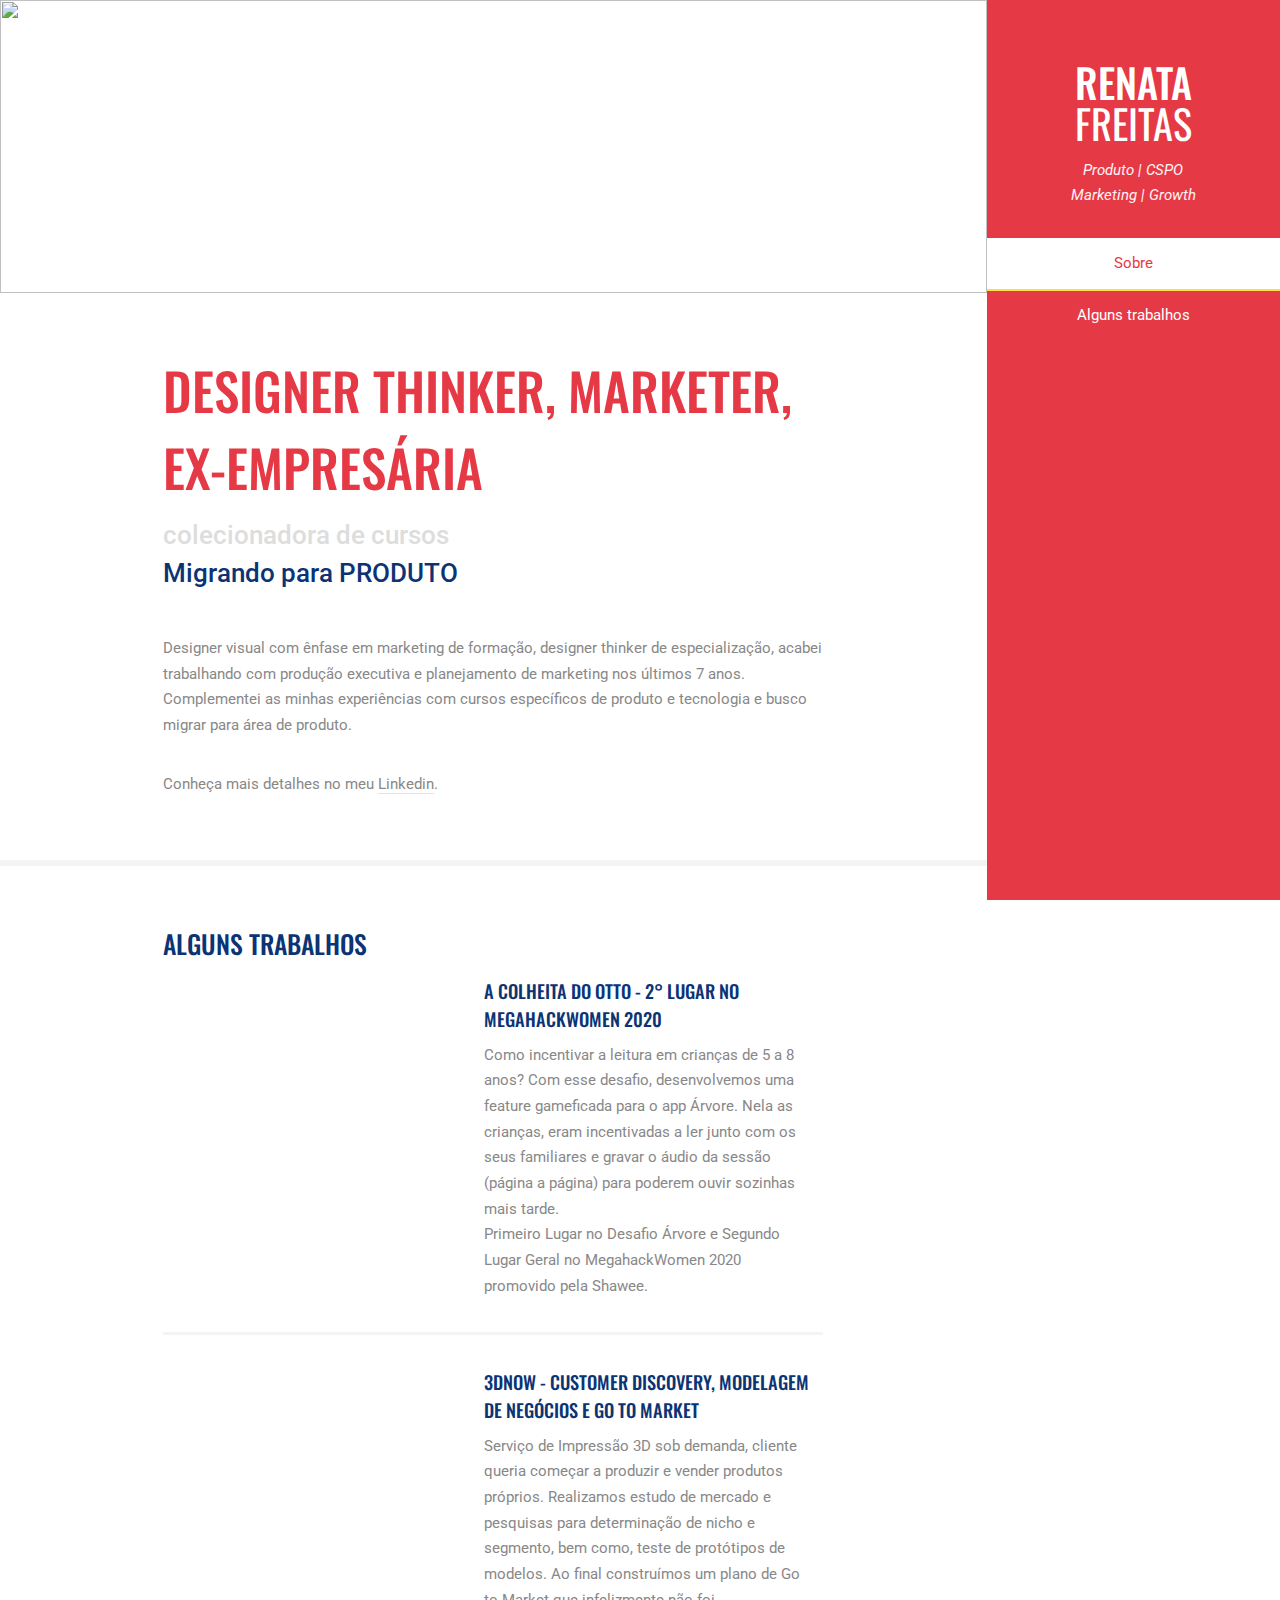
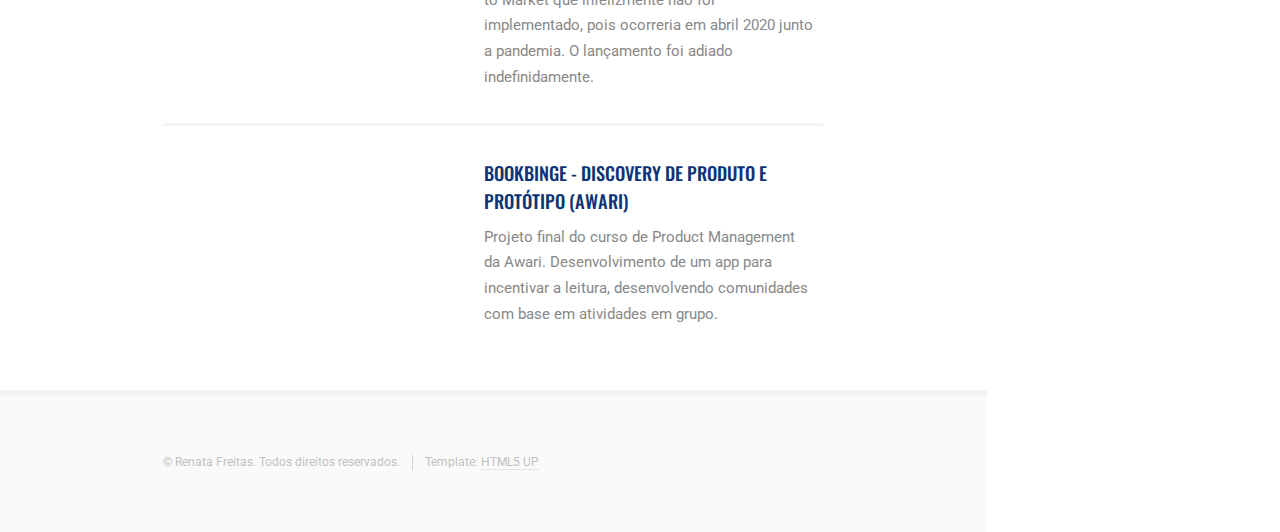
==== commit ca38d082: "commentOutHabilidades" ====
--- a/index.html
+++ b/index.html
@@ -24,7 +24,7 @@
 				<nav id="nav">
 					<ul>
 						<li><a href="#one" class="active">Sobre</a></li>
-						<li><a href="#two">O que eu sei fazer</a></li>
+						<!-- <li><a href="#two">Habilidades</a></li> -->
 						<li><a href="#three">Alguns trabalhos</a></li>
 						<!-- <li><a href="#four">Contact</a></li> -->
 					</ul>
@@ -61,7 +61,7 @@
 							</section>
 
 						<!-- Two -->
-							<section id="two">
+							<!-- <section id="two">
 								<div class="container">
 									<h3>O que eu sei fazer</h3>
 									<p>Ao longo dos anos adquiri diversos conhecimentos em diferentes áreas, alguns deles são:.</p>
@@ -75,7 +75,7 @@
 									</ul>
 									<p>Alguns estudos na área de tecnologia no meu <a href="http://github.com/reldefreitas/" target="_blank">GitHub</a></p>
 								</div>
-							</section>
+							</section> -->
 
 						<!-- Three -->
 							<section id="three">
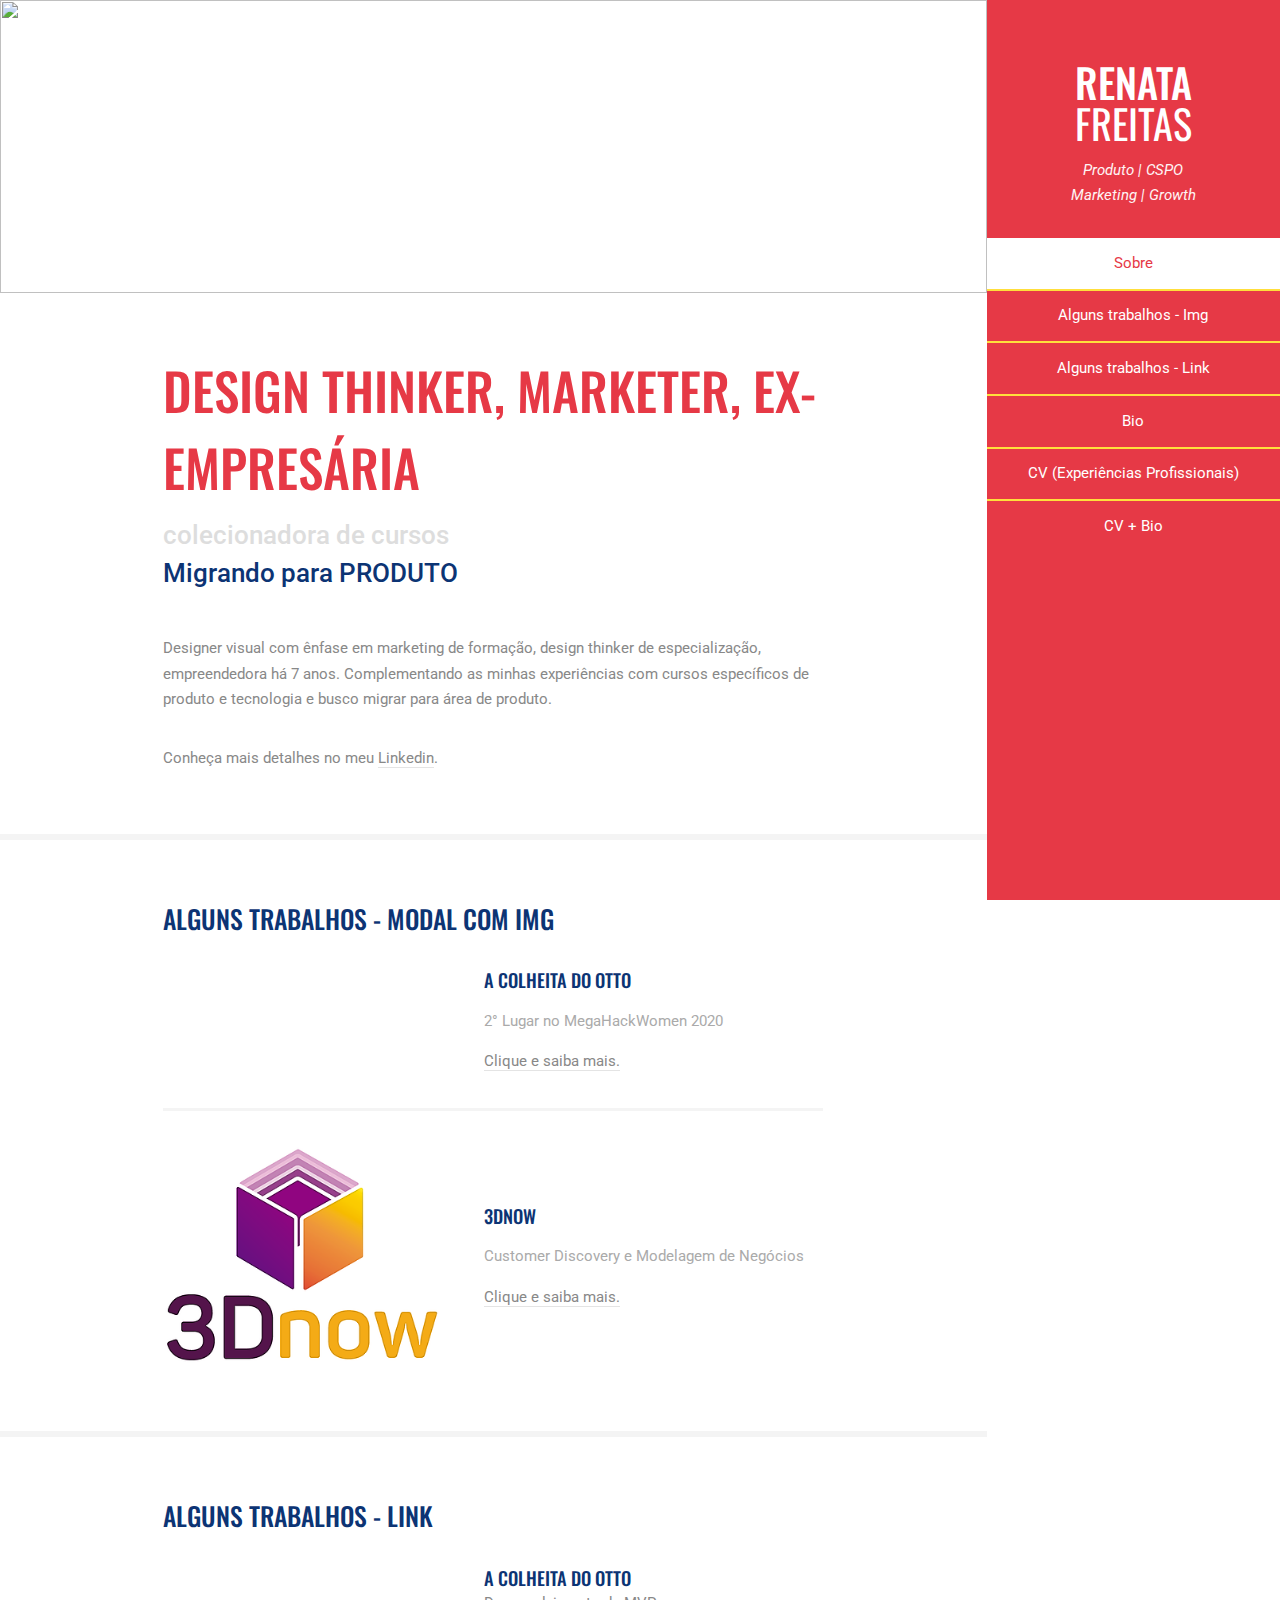
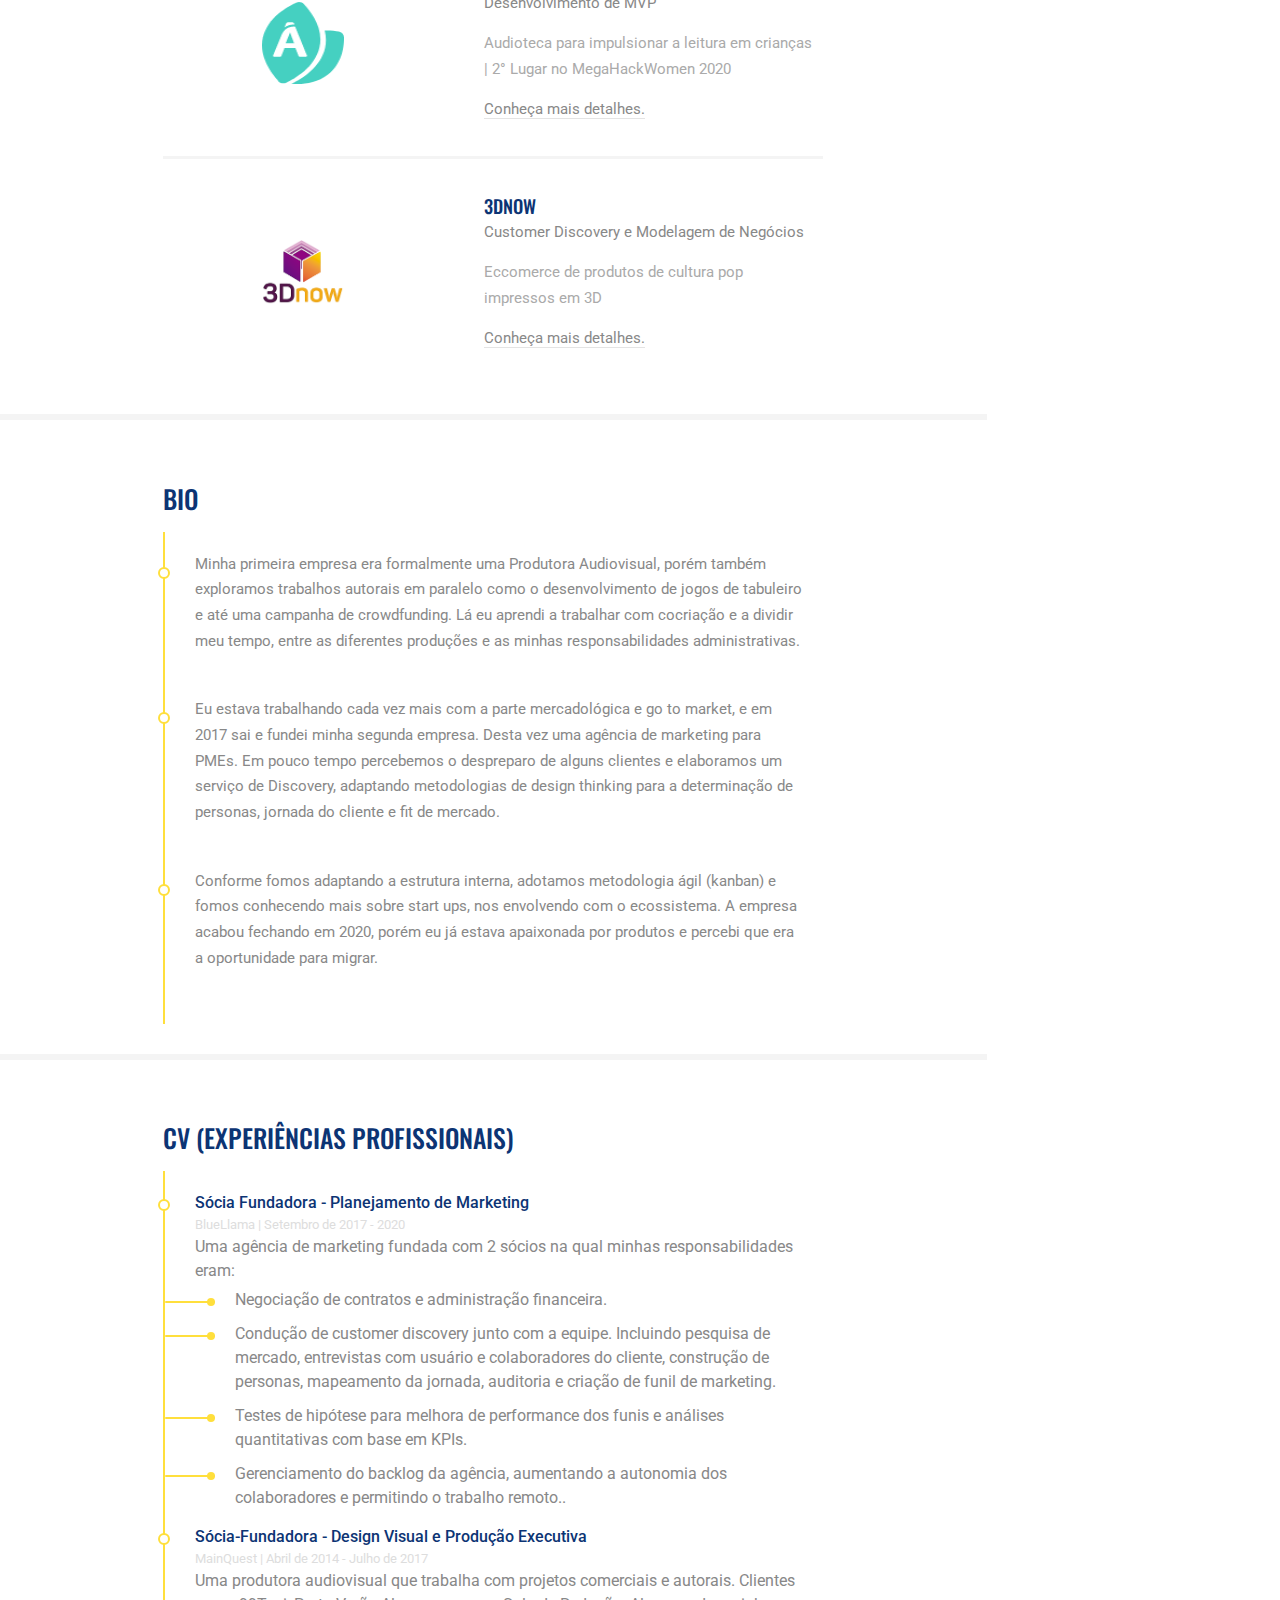
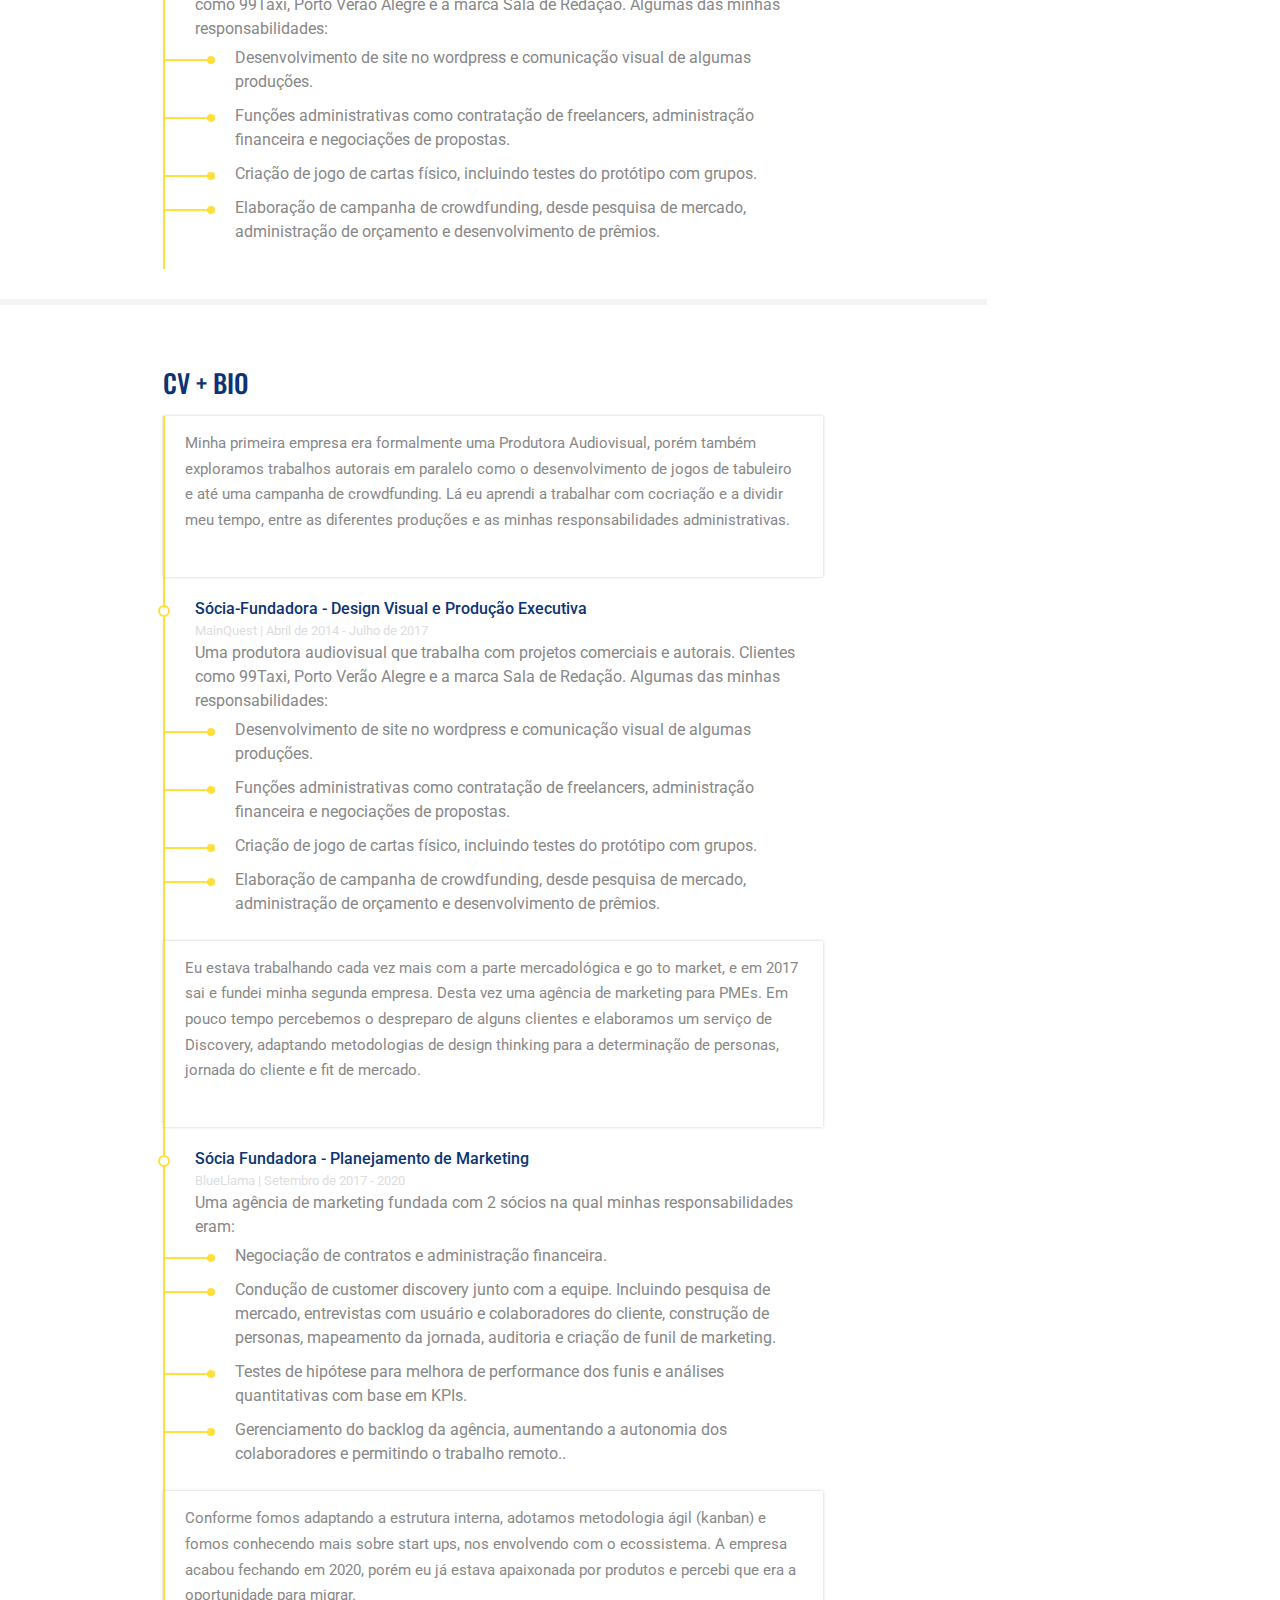
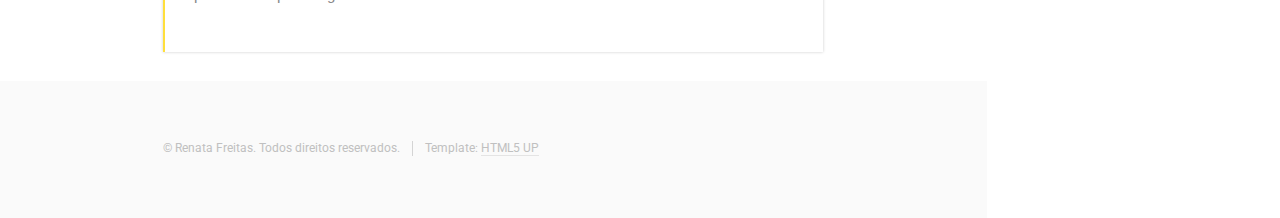
==== commit 1bfe70bb: "CV inicial e Cases (HTML sem AJAX)" ====
--- a/index.html
+++ b/index.html
@@ -1,141 +1,286 @@
 <!DOCTYPE HTML>
-<!--
-	Read Only by HTML5 UP
-	html5up.net | @ajlkn
-	Free for personal and commercial use under the CCA 3.0 license (html5up.net/license)
--->
 <html>
 	<head>
-		<title>Renata de Freitas</title>
 		<meta charset="utf-8" />
 		<meta name="viewport" content="width=device-width, initial-scale=1, user-scalable=no" />
 		<link rel="stylesheet" href="assets/css/main.css" />
+		<link rel="stylesheet" href="assets/css/re.css" />
+		<link rel="stylesheet" href="assets/css/cases.css" />
+
+		<title>Renata de Freitas</title>
+		<meta name="description" content="Portfolio e site pessoal da Renata Freitas.">
+		<meta property="og:type" content="website">
+		<meta property="og:image" content="https://reldefreitas.github.io/images/banner.jpg">
+		<!-- Google Tag Manager -->
+		<script>(function(w,d,s,l,i){w[l]=w[l]||[];w[l].push({'gtm.start':
+		new Date().getTime(),event:'gtm.js'});var f=d.getElementsByTagName(s)[0],
+		j=d.createElement(s),dl=l!='dataLayer'?'&l='+l:'';j.async=true;j.src=
+		'https://www.googletagmanager.com/gtm.js?id='+i+dl;f.parentNode.insertBefore(j,f);
+		})(window,document,'script','dataLayer','GTM-T27XMDC');</script>
+		<!-- End Google Tag Manager -->
 	</head>
 	<body class="is-preload">
-
+		<!-- Google Tag Manager -->
+		<script>(function(w,d,s,l,i){w[l]=w[l]||[];w[l].push({'gtm.start':
+		new Date().getTime(),event:'gtm.js'});var f=d.getElementsByTagName(s)[0],
+		j=d.createElement(s),dl=l!='dataLayer'?'&l='+l:'';j.async=true;j.src=
+		'https://www.googletagmanager.com/gtm.js?id='+i+dl;f.parentNode.insertBefore(j,f);
+		})(window,document,'script','dataLayer','GTM-T27XMDC');</script>
+		<!-- End Google Tag Manager -->
 		<!-- Header -->
-			<section id="header">
-				<header>
-					<span class="image avatar"><img src="https://github.com/reldefreitas.png" alt="" /></span>
-					<h1 id="logo">Renata <span>Freitas</span></h1>
-					<p>Produto | CSPO<br />
-					Marketing | Growth</p>
-				</header>
-				<nav id="nav">
-					<ul>
-						<li><a href="#one" class="active">Sobre</a></li>
-						<!-- <li><a href="#two">Habilidades</a></li> -->
-						<li><a href="#three">Alguns trabalhos</a></li>
-						<!-- <li><a href="#four">Contact</a></li> -->
+		<section id="header">
+			<header>
+				<span class="image avatar"><img src="https://github.com/reldefreitas.png" alt="" /></span>
+				<h1 id="logo">Renata <span>Freitas</span></h1>
+				<p>Produto | CSPO<br />
+				Marketing | Growth</p>
+			</header>
+			<nav id="nav">
+				<ul>
+					<li><a href="#one" class="active">Sobre</a></li>
+					<li><a href="#two">Alguns trabalhos - Img</a></li>
+					<li><a href="#six">Alguns trabalhos - Link</a></li>
+					<li><a href="#three">Bio</a></li>
+					<li><a href="#four">CV (Experiências Profissionais)</a></li>
+					<li><a href="#five">CV + Bio</a></li>
+				</ul>
+			</nav>
+			<footer>
+				<ul class="icons">
+					<li><a href="https://linkedin.com/in/reldefreitas" target="_blank" class="icon brands fa-linkedin"><span class="label">Linkedin</span></a></li>
+					<li><a href="https://github.com/reldefreitas/" target="_blank" class="icon brands fa-github"><span class="label">Github</span></a></li>
+					<li><a href="malito:relde.freitas@gmail.com" target="_blank" class="icon solid fa-envelope"><span class="label">Email</span></a></li>
+				</ul>
+			</footer>
+		</section>
+
+		<!-- Wrapper -->
+		<div id="wrapper">
+
+			<!-- Main -->
+			<div id="main">
+
+				<!-- One -->
+				<section id="one">
+					<div class="image main" data-position="center">
+						<img src="images/banner.jpg" alt="" />
+					</div>
+					<div class="container">
+						<header class="major">
+							<h2>Design thinker, Marketer, Ex-Empresária</h2>
+							<p><span>colecionadora de cursos</span></br />
+								Migrando para PRODUTO</p>
+						</header>
+						<p>Designer visual com ênfase em marketing de formação, design thinker de especialização, empreendedora há 7 anos. Complementando as minhas experiências com cursos específicos de produto e tecnologia e busco migrar para área de produto.</p>
+						<p>Conheça mais detalhes no meu <a href="http://linkedin.com/in/reldefreitas" target="_blank">Linkedin</a>.</p>
+					</div>
+				</section>
+
+				<!-- Two -->
+				<section id="two">
+					<div class="container">
+						<h3>Alguns trabalhos - Modal com Img</h3>
+						<div class="features">
+							<article>
+								<a href="#case-arvore-img" class="image"><img src="https://miro.medium.com/max/700/1*858djyFNL7Uaw40QQmUwOg.png" alt="" /></a>
+								<div class="inner">
+									<h4>A Colheita do Otto</h4>
+									<p>2° Lugar no MegaHackWomen 2020</p>
+									<a href="#case-arvore-img">Clique e saiba mais.</a>
+								</div>
+							</article>
+							<!-- Modal Arvore Inicio -->
+							<div id="case-arvore-img" class="modal-img">
+								<div>
+									<img src="images/cases/arvore.png" class="image" alt="Canvas do case da árvore" />
+									<a href="#ok" class="modal-ok" title="Ok">Ok</a>
+								</div>
+							</div>
+								<!-- Fim modal -->
+							<article>
+								<a href="#case-3dnow-img" class="image"><img src="images/3dnow.png" alt="" /></a>
+								<div class="inner">
+									<h4>3DNow</h4>
+									<p>Customer Discovery e Modelagem de Negócios</p>
+									<a href="#case-3dnow-img">Clique e saiba mais.</a>
+								</div>
+							</article>
+							<!-- Modal 3DNow Inicio -->
+							<div id="case-3dnow-img" class="modal-img">
+								<div>
+									<img src="images/cases/3DNow.png" class="image" alt="Canvas do case do 3DNow" />
+									<a href="#ok" class="modal-ok" title="Ok">Ok</a>
+								</div>
+							</div>
+								<!-- Fim modal -->
+						</div>
+					</div>
+				</section>
+
+				<!-- Six -->
+				<section id="six">
+					<div class="container">
+						<h3>Alguns trabalhos - Link</h3>
+						<div class="features">
+							<article>
+								<a href="./case-arvore.html" class="image cases-img"><img src="/images/cases/arvore-logo.png" alt="Logo Árvore de Livros" /></a>
+								<div class="inner">
+									<h4>A Colheita do Otto</h4>
+									<span>Desenvolvimento de MVP</span>
+									<p>Audioteca para impulsionar a leitura em crianças | 2° Lugar no MegaHackWomen 2020</p>
+									<a href="./case-arvore.html">Conheça mais detalhes.</a>
+								</div>
+							</article>
+							<article>
+								<a href="./case-3dnow.html" class="image cases-img"><img src="images/3dnow.png" alt="Logo 3DNow" /></a>
+								<div class="inner">
+									<h4>3DNow</h4>
+									<span>Customer Discovery e Modelagem de Negócios</span>
+									<p>Eccomerce de produtos de cultura pop impressos em 3D</p>
+									<a href="./case-arvore.html">Conheça mais detalhes.</a>
+								</div>
+							</article>
+						</div>
+					</div>
+				</section>
+
+				<!-- Three -->
+				<section id="three">
+					<div class="container">
+						<h3>Bio</h3>
+						<div id="timeline">
+							<div class="timeline-item">
+								<p>Minha primeira empresa era formalmente uma Produtora Audiovisual, porém também exploramos trabalhos autorais em paralelo como o desenvolvimento de jogos de tabuleiro e até uma campanha de crowdfunding. Lá eu aprendi a trabalhar com cocriação e a dividir meu tempo, entre as diferentes produções e as minhas responsabilidades administrativas.</p>
+							</div>
+							<div class="timeline-item">
+								<p>Eu estava trabalhando cada vez mais com a parte mercadológica e go to market, e em 2017 sai e fundei minha segunda empresa. Desta vez uma agência de marketing para PMEs. Em pouco tempo percebemos o despreparo de alguns clientes e elaboramos um serviço de Discovery, adaptando metodologias de design thinking para a determinação de personas, jornada do cliente e fit de mercado.</p>
+							</div>
+							<div class="timeline-item">
+								<p>Conforme fomos adaptando a estrutura interna, adotamos metodologia ágil (kanban) e fomos conhecendo mais sobre start ups, nos envolvendo com o ecossistema. A empresa acabou fechando em 2020, porém eu já estava apaixonada por produtos e percebi que era a oportunidade para migrar.</p>
+							</div>
+						</div>
+					</div>
+				</section>
+
+				<!-- Four -->
+				<section id="four">
+					<div class="container">
+						<h3>CV (Experiências Profissionais)</h3>
+						<div id="cvExp">
+							<div class="cvExp-item">
+								<p class="cvTitulo">Sócia Fundadora - Planejamento de Marketing</p>
+								<p class="cvSubTitulo">BlueLlama | Setembro de  2017 - 2020</p>
+								<p>Uma agência de marketing fundada com 2 sócios na qual minhas responsabilidades eram:</p>
+								<div class="cvExp-subItem">
+									<p>Negociação de contratos e administração financeira.</p>
+								</div>
+								<div class="cvExp-subItem">
+									<p>Condução de customer discovery junto com a equipe. Incluindo pesquisa de mercado, entrevistas com usuário e colaboradores do cliente, construção de personas, mapeamento da jornada, auditoria e criação de funil de marketing.</p>
+								</div>
+								<div class="cvExp-subItem">
+									<p>Testes de hipótese para melhora de performance dos funis e análises quantitativas com base em KPIs.</p>
+								</div>
+								<div class="cvExp-subItem">
+									<p>Gerenciamento do backlog da agência, aumentando a autonomia dos colaboradores e permitindo o trabalho remoto..</p>
+								</div>
+							</div>
+							<div class="cvExp-item">
+								<p class="cvTitulo">Sócia-Fundadora - Design Visual e Produção Executiva</p>
+								<p class="cvSubTitulo">MainQuest | Abril de 2014 - Julho de 2017</p>
+								<p>Uma produtora audiovisual que trabalha com projetos comerciais e autorais. Clientes como 99Taxi, Porto Verão Alegre e a marca Sala de Redação. Algumas das minhas responsabilidades:</p>
+								<div class="cvExp-subItem">
+									<p>Desenvolvimento de site no wordpress e comunicação visual de algumas produções.</p>
+								</div>
+								<div class="cvExp-subItem">
+									<p>Funções administrativas como contratação de freelancers, administração financeira e negociações de propostas.</p>
+								</div>
+								<div class="cvExp-subItem">
+									<p>Criação de jogo de cartas físico, incluindo testes do protótipo com grupos.</p>
+								</div>
+								<div class="cvExp-subItem">
+									<p>Elaboração de campanha de crowdfunding, desde pesquisa de mercado, administração de orçamento e desenvolvimento de prêmios.</p>
+								</div>
+							</div>
+						</div>
+					</div>
+				</section>
+
+				<!-- Five -->
+				<section id="five">
+					<div class="container">
+						<h3>CV + Bio</h3>
+						<div class="cvCard">
+							<p>Minha primeira empresa era formalmente uma Produtora Audiovisual, porém também exploramos trabalhos autorais em paralelo como o desenvolvimento de jogos de tabuleiro e até uma campanha de crowdfunding. Lá eu aprendi a trabalhar com cocriação e a dividir meu tempo, entre as diferentes produções e as minhas responsabilidades administrativas.</p>
+						</div>
+						<div id="cvExp">
+							<div class="cvExp-item">
+								<p class="cvTitulo">Sócia-Fundadora - Design Visual e Produção Executiva</p>
+								<p class="cvSubTitulo">MainQuest | Abril de 2014 - Julho de 2017</p>
+								<p>Uma produtora audiovisual que trabalha com projetos comerciais e autorais. Clientes como 99Taxi, Porto Verão Alegre e a marca Sala de Redação. Algumas das minhas responsabilidades:</p>
+								<div class="cvExp-subItem">
+									<p>Desenvolvimento de site no wordpress e comunicação visual de algumas produções.</p>
+								</div>
+								<div class="cvExp-subItem">
+									<p>Funções administrativas como contratação de freelancers, administração financeira e negociações de propostas.</p>
+								</div>
+								<div class="cvExp-subItem">
+									<p>Criação de jogo de cartas físico, incluindo testes do protótipo com grupos.</p>
+								</div>
+								<div class="cvExp-subItem">
+									<p>Elaboração de campanha de crowdfunding, desde pesquisa de mercado, administração de orçamento e desenvolvimento de prêmios.</p>
+								</div>
+							</div>
+						</div>
+						<div class="cvCard">
+							<p>Eu estava trabalhando cada vez mais com a parte mercadológica e go to market, e em 2017 sai e fundei minha segunda empresa. Desta vez uma agência de marketing para PMEs. Em pouco tempo percebemos o despreparo de alguns clientes e elaboramos um serviço de Discovery, adaptando metodologias de design thinking para a determinação de personas, jornada do cliente e fit de mercado.</p>
+						</div>
+						<div id="cvExp">
+							<div class="cvExp-item">
+								<p class="cvTitulo">Sócia Fundadora - Planejamento de Marketing</p>
+								<p class="cvSubTitulo">BlueLlama | Setembro de  2017 - 2020</p>
+								<p>Uma agência de marketing fundada com 2 sócios na qual minhas responsabilidades eram:</p>
+								<div class="cvExp-subItem">
+									<p>Negociação de contratos e administração financeira.</p>
+								</div>
+								<div class="cvExp-subItem">
+									<p>Condução de customer discovery junto com a equipe. Incluindo pesquisa de mercado, entrevistas com usuário e colaboradores do cliente, construção de personas, mapeamento da jornada, auditoria e criação de funil de marketing.</p>
+								</div>
+								<div class="cvExp-subItem">
+									<p>Testes de hipótese para melhora de performance dos funis e análises quantitativas com base em KPIs.</p>
+								</div>
+								<div class="cvExp-subItem">
+									<p>Gerenciamento do backlog da agência, aumentando a autonomia dos colaboradores e permitindo o trabalho remoto..</p>
+								</div>
+							</div>
+						</div>
+						<div class="cvCard">
+							<p>Conforme fomos adaptando a estrutura interna, adotamos metodologia ágil (kanban) e fomos conhecendo mais sobre start ups, nos envolvendo com o ecossistema. A empresa acabou fechando em 2020, porém eu já estava apaixonada por produtos e percebi que era a oportunidade para migrar.</p>
+						</div>
+					</div>
+				</section>
+				
+
+			</div>
+
+			<!-- Footer -->
+			<section id="footer">
+				<div class="container">
+					<ul class="copyright">
+						<li>&copy; Renata Freitas. Todos direitos reservados.</li><li>Template: <a href="http://html5up.net">HTML5 UP</a></li>
 					</ul>
-				</nav>
-				<footer>
-					<ul class="icons">
-						<li><a href="https://linkedin.com/in/reldefreitas" target="_blank" class="icon brands fa-linkedin"><span class="label">Linkedin</span></a></li>
-						<li><a href="https://github.com/reldefreitas/" target="_blank" class="icon brands fa-github"><span class="label">Github</span></a></li>
-						<li><a href="malito:relde.freitas@gmail.com" target="_blank" class="icon solid fa-envelope"><span class="label">Email</span></a></li>
-					</ul>
-				</footer>
+				</div>
 			</section>
 
-		<!-- Wrapper -->
-			<div id="wrapper">
-
-				<!-- Main -->
-					<div id="main">
-
-						<!-- One -->
-							<section id="one">
-								<div class="image main" data-position="center">
-									<img src="images/banner.jpg" alt="" />
-								</div>
-								<div class="container">
-									<header class="major">
-										<h2>Designer thinker, Marketer, Ex-Empresária</h2>
-										<p><span>colecionadora de cursos</span></br />
-											Migrando para PRODUTO</p>
-									</header>
-									<p>Designer visual com ênfase em marketing de formação, designer thinker de especialização, acabei trabalhando com produção executiva e planejamento de marketing nos últimos 7 anos. Complementei as minhas experiências com cursos específicos de produto e tecnologia e busco migrar para área de produto.</p>
-									<p>Conheça mais detalhes no meu <a href="http://linkedin.com/in/reldefreitas" target="_blank">Linkedin</a>.</p>
-								</div>
-							</section>
-
-						<!-- Two -->
-							<!-- <section id="two">
-								<div class="container">
-									<h3>O que eu sei fazer</h3>
-									<p>Ao longo dos anos adquiri diversos conhecimentos em diferentes áreas, alguns deles são:.</p>
-									<ul class="feature-icons">
-										<li class="icon solid fa-brain">Design Thinking</li>
-										<li class="icon solid fa-code-branch">Gestão de StakeHolders</li>
-										<li class="icon solid fa-clipboard">Métodos Quali de Pesquisa</li>
-										<li class="icon solid fa-chart-pie">Métodos Quanti</li>
-										<li class="icon solid fa-bolt">Pensamento Lean</li>
-										<li class="icon solid fa-dragon">Algo pra fechar 6</li>
-									</ul>
-									<p>Alguns estudos na área de tecnologia no meu <a href="http://github.com/reldefreitas/" target="_blank">GitHub</a></p>
-								</div>
-							</section> -->
-
-						<!-- Three -->
-							<section id="three">
-								<div class="container">
-									<h3>Alguns trabalhos</h3>
-									<div class="features">
-										<article>
-											<a href="#" class="image"><img src="https://miro.medium.com/max/700/1*858djyFNL7Uaw40QQmUwOg.png" alt="" /></a>
-											<div class="inner">
-												<h4>A Colheita do Otto - 2° Lugar no MegaHackWomen 2020</h4>
-												<p>Como incentivar a leitura em crianças de 5 a 8 anos? Com esse desafio, desenvolvemos uma feature gameficada para o app Árvore. Nela as crianças, eram incentivadas a ler junto com os seus familiares e gravar o áudio da sessão (página a página) para poderem ouvir sozinhas mais tarde. <br />
-												Primeiro Lugar no Desafio Árvore e Segundo Lugar Geral no MegahackWomen 2020 promovido pela Shawee.
-												</p>
-											</div>
-										</article>
-										<article>
-											<a href="#" class="image"><img src="images/3dnow.png" alt="" /></a>
-											<div class="inner">
-												<h4>3DNow - Customer Discovery, Modelagem de Negócios e Go to Market</h4>
-												<p>Serviço de Impressão 3D sob demanda, cliente queria começar a produzir e vender produtos próprios. Realizamos estudo de mercado e pesquisas para determinação de nicho e segmento, bem como, teste de protótipos de modelos. Ao final construímos um plano de Go to Market que infelizmente não foi implementado, pois ocorreria em abril 2020 junto a pandemia. O lançamento foi adiado indefinidamente.</p>
-											</div>
-										</article>
-										<article>
-											<a href="#" class="image"><img src="images/bookbinge.png" alt="" /></a>
-											<div class="inner">
-												<h4>BookBinge - Discovery de Produto e protótipo (Awari) </h4>
-												<p>Projeto final do curso de Product Management da Awari. Desenvolvimento de um app para incentivar a leitura, desenvolvendo comunidades com base em atividades em grupo.</p>
-											</div>
-										</article>
-									</div>
-								</div>
-							</section>
-
-						<!-- Four -->
-							<section id="four">
-							</section>
-
-
-
-					</div>
-
-				<!-- Footer -->
-					<section id="footer">
-						<div class="container">
-							<ul class="copyright">
-								<li>&copy; Renata Freitas. Todos direitos reservados.</li><li>Template: <a href="http://html5up.net">HTML5 UP</a></li>
-							</ul>
-						</div>
-					</section>
-
-			</div>
+		</div>
 
 		<!-- Scripts -->
-			<script src="assets/js/jquery.min.js"></script>
-			<script src="assets/js/jquery.scrollex.min.js"></script>
-			<script src="assets/js/jquery.scrolly.min.js"></script>
-			<script src="assets/js/browser.min.js"></script>
-			<script src="assets/js/breakpoints.min.js"></script>
-			<script src="assets/js/util.js"></script>
-			<script src="assets/js/main.js"></script>
+		<script src="assets/js/jquery.min.js"></script>
+		<script src="assets/js/jquery.scrollex.min.js"></script>
+		<script src="assets/js/jquery.scrolly.min.js"></script>
+		<script src="assets/js/browser.min.js"></script>
+		<script src="assets/js/breakpoints.min.js"></script>
+		<script src="assets/js/util.js"></script>
+		<script src="assets/js/main.js"></script>
 
 	</body>
 </html>--- a/assets/css/re.css
+++ b/assets/css/re.css
@@ -0,0 +1,203 @@
+/* Alteracoes */
+
+#logo span {
+	font-weight: 400; 
+	display:block;
+}
+
+.major span{
+	color: #ddd;
+}
+
+.features {
+    margin-top: 2em;
+}
+
+/* Cases Index */
+.cases-img img {
+    max-height: 82px;
+    max-width: 82px;
+    margin:auto;
+}
+
+.inner h4 {
+    margin: 0;
+    font-family: 'Oswald', sans-serif;
+    text-transform: uppercase;
+}
+
+/* .inner span {
+    margin-bottom: 0.5em;
+    font-size: 1em;
+} */
+
+.inner p {
+    color: #aaa;
+    margin: 1em 0;
+}
+
+/* Bio Timeline */
+
+#timeline{
+	border-left: 2px solid #FFDF3C;
+	padding: 15px 0;
+	box-sizing: border-box;
+}
+.timeline-item {
+	box-sizing: border-box;
+	position: relative;
+	padding: 5px 20px;
+	margin-left: 10px;
+}
+
+.timeline-item::before {
+    content: '';
+    box-sizing: border-box;
+    display: inline-block;
+    position: absolute;
+    background-color: #fff;
+    border-radius: 10px;
+    width: 12px;
+    height: 12px;
+    top: 20px;
+    left: -17px;
+    border: 2px solid #FFDF3C;
+    z-index: 2;
+}
+
+/* CV */
+
+#cvExp {
+    box-sizing: border-box;
+    border-left: 2px solid #FFDF3C;
+    padding: 15px 0;
+}
+
+.cvExp-item {
+	box-sizing: border-box;
+	position: relative;
+	padding: 5px 20px;
+	margin-left: 10px;
+}
+
+.cvExp-item::before {
+    content: '';
+    display: inline-block;
+    position: absolute;
+    background-color: #fff;
+    border-radius: 10px;
+    width: 12px;
+    height: 12px;
+    top: 13px;
+    left: -17px;
+    border: 2px solid #FFDF3C;
+    z-index: 2;
+}
+
+.cvExp-subItem {
+    box-sizing: border-box;
+    position: relative;
+    padding: 5px 20px;
+    margin-left: 20px;
+}
+
+.cvExp-subItem::before {
+    content: '';
+    display: inline-block;
+    position: absolute;
+    background-color: #FFDF3C;
+    border-radius: 10px;
+    width: 50px;
+    height: 2px;
+    top: 18px;
+    left: -50px;
+    z-index: 1;
+}
+
+.cvExp-subItem::after {
+    content: '';
+    display: inline-block;
+    position: absolute;
+    background-color: #FFDF3C;
+    border-radius: 10px;
+    width: 8px;
+    height: 8px;
+    top: 15px;
+    left: -8px;
+    z-index: 2;
+}
+
+.cvExp-item p {
+    margin:0;
+    font-size: 12pt;
+    line-height: 1.5em;
+}
+
+.cvTitulo {
+    color: #0C3474;
+    font-weight: 500;
+    font-size: 16pt
+}
+
+.cvSubTitulo {
+    color: #ddd;
+    font-size: 10pt !important; 
+}
+
+.cvCard {
+    box-sizing: border-box;
+    position: relative;
+    padding: 15px 20px 10px;
+    background-color: #fff;
+    border-left: 2px solid #FFDF3C;
+    box-shadow: 0 0 3px 0 rgba(0,0,0,.2);
+}
+
+/* TEMPLATE */
+/* 
+#timeline {
+    box-sizing: border-box;
+    border-left: 2px solid #e0e0e0;
+    padding: 15px 0;
+}
+
+.timeline-item {
+    box-sizing: border-box;
+    position: relative;
+    padding: 15px 20px 10px;
+    margin-left: 20px;
+    margin-bottom: 20px;
+    background-color: #fff;
+    border-left: 2px solid #2eca7f;
+    box-shadow: 0 0 3px 0 rgba(0,0,0,.2);
+
+}
+
+.timeline-item::before {
+    content: '';
+    display: inline-block;
+    position: absolute;
+    background-color: #fff;
+    border-radius: 10px;
+    width: 12px;
+    height: 12px;
+    top: 20px;
+    left: -29px;
+    border: 2px solid #2eca7f;
+    z-index: 2;
+}
+
+.timeline-item::after {
+
+    content: '';
+    display: inline-block;
+    position: absolute;
+    background-color: #2eca7f;
+    border-radius: 10px;
+    width: 29px;
+    height: 2px;
+    top: 25px;
+    left: -29px;
+    z-index: 1;
+
+} */--- a/assets/css/cases.css
+++ b/assets/css/cases.css
@@ -0,0 +1,215 @@
+.modal-img {
+    position: fixed;
+    top: 0;
+    right: 0;
+    bottom: 0;
+    left: 0;
+    background: rgba(0,0,0,0.8);
+    z-index: 99999;
+    opacity:0;
+    -webkit-transition: opacity 400ms ease-in;
+    -moz-transition: opacity 400ms ease-in;
+    transition: opacity 400ms ease-in;
+    pointer-events: none;
+}
+.modal-img:target {
+    opacity:1;
+    pointer-events: auto;
+}
+.modal-img > div {
+    width: 80%;
+    position: relative;
+    margin: 3% auto;
+    padding: 20px 0;
+    -webkit-border-radius: 5px;
+    -moz-border-radius: 5px;
+    border-radius: 5px;
+    background: #fff;
+}
+
+.modal-img img {
+    display: block;
+    width: 80%;
+    margin: auto;
+}
+
+/* FECHAR MODAL */
+
+.modal-ok {
+    display: block;
+    position: absolute;
+    right: 5px;
+    top: 5px;
+    padding: 5px 15px;
+    text-decoration: none;
+    background-color: #FFDF3C;
+    border-radius: 100%;
+    border-bottom: none;
+}
+
+/* DIV HTML */
+
+.modal {
+    position: fixed;
+    top: 0;
+    right: 0;
+    bottom: 0;
+    left: 0;
+    background: rgba(0,0,0,0.8);
+    z-index: 99999;
+    opacity:0;
+    -webkit-transition: opacity 400ms ease-in;
+    -moz-transition: opacity 400ms ease-in;
+    transition: opacity 400ms ease-in;
+    pointer-events: none;
+}
+.modal:target {
+    opacity:1;
+    pointer-events: auto;
+}
+.modal > div {
+    width: 80%;
+    max-height: 80%;
+    position: relative;
+    margin: 3% auto;
+    padding: 10px;
+    -webkit-border-radius: 5px;
+    -moz-border-radius: 5px;
+    border-radius: 5px;
+    background: #0C3474;
+}
+
+/* CASES AJAX */
+
+body {
+    background-color: #0c3474;
+}
+
+#case h6 {
+    color: #E63946;
+    font-size: 24px;
+}
+
+.grid {
+    box-sizing: border-box;
+    display: grid;
+    width: 80%;
+    align-self: center;
+    margin: 10px auto;
+    gap: 5px;
+    grid-template-columns: 1fr 2fr;
+    /* grid-template-rows: 0.125fr 0.75fr 0.5fr; */
+}
+
+.grid-item {
+    box-sizing: border-box;
+    background-color: #fff;
+    padding: 10px 20px;
+    box-shadow: 0 0 3px 0 rgba(0,0,0,.2);
+}
+
+/* LOGO */
+
+#logo img {
+    display: block;
+    margin: auto;
+    max-height: 82px;
+}
+
+/* TITULO */
+
+#titulo {
+    padding: 10px 20px;
+}
+
+#titulo h6 {
+    font-size: 36px;
+    margin: 0;
+}
+
+#titulo div {
+    display: flex;
+    justify-content: space-between;
+}
+
+#titulo span {
+    font-family: 'Oswald', sans-serif;
+    text-transform: uppercase;
+    color: #0c3474;
+}
+
+#titulo p {
+    display: inline;
+    margin: 0;
+}
+
+#imgs {
+    display: flex;
+    flex-wrap: wrap;
+    row-gap: 5px;
+    justify-content: space-evenly;
+    align-items: center;
+}
+
+#imgs div a {
+    display: block;
+    border-bottom: none;
+    font-size: 16px;
+}
+
+.bolinhas-container{
+	border-left: 2px solid #FFDF3C;
+	padding: 15px 0;
+	box-sizing: border-box;
+}
+.bolinhas-item {
+	box-sizing: border-box;
+	position: relative;
+	padding: 5px 10px;
+	margin-left: 10px;
+}
+
+.bolinhas-item::before {
+    content: '';
+    box-sizing: border-box;
+    display: inline-block;
+    position: absolute;
+    background-color: #fff;
+    border-radius: 10px;
+    width: 12px;
+    height: 12px;
+    top: 13px;
+    left: -17px;
+    border: 2px solid #FFDF3C;
+    z-index: 2;
+}
+
+#case-ok {
+    display: block;
+    width: 40px;
+    height: 40px;
+    position: absolute;
+    right: 25px;
+    top: 25px;
+    text-align: center;
+    line-height: 2.3em;
+    text-decoration: none;
+    background-color: #E63946;
+    color: #fff;
+    border-radius: 100%;
+    border-bottom: none;
+}
+
+#case-ok:hover {
+    background-color: #FFDF3C;
+}
+
+#dnow-papel {
+    grid-area: 2 / 1 / span 2 / span 1;
+}
+
+@media screen and (max-width: 650px) {
+    .grid {
+        grid-template-columns: 1fr;
+    }
+}